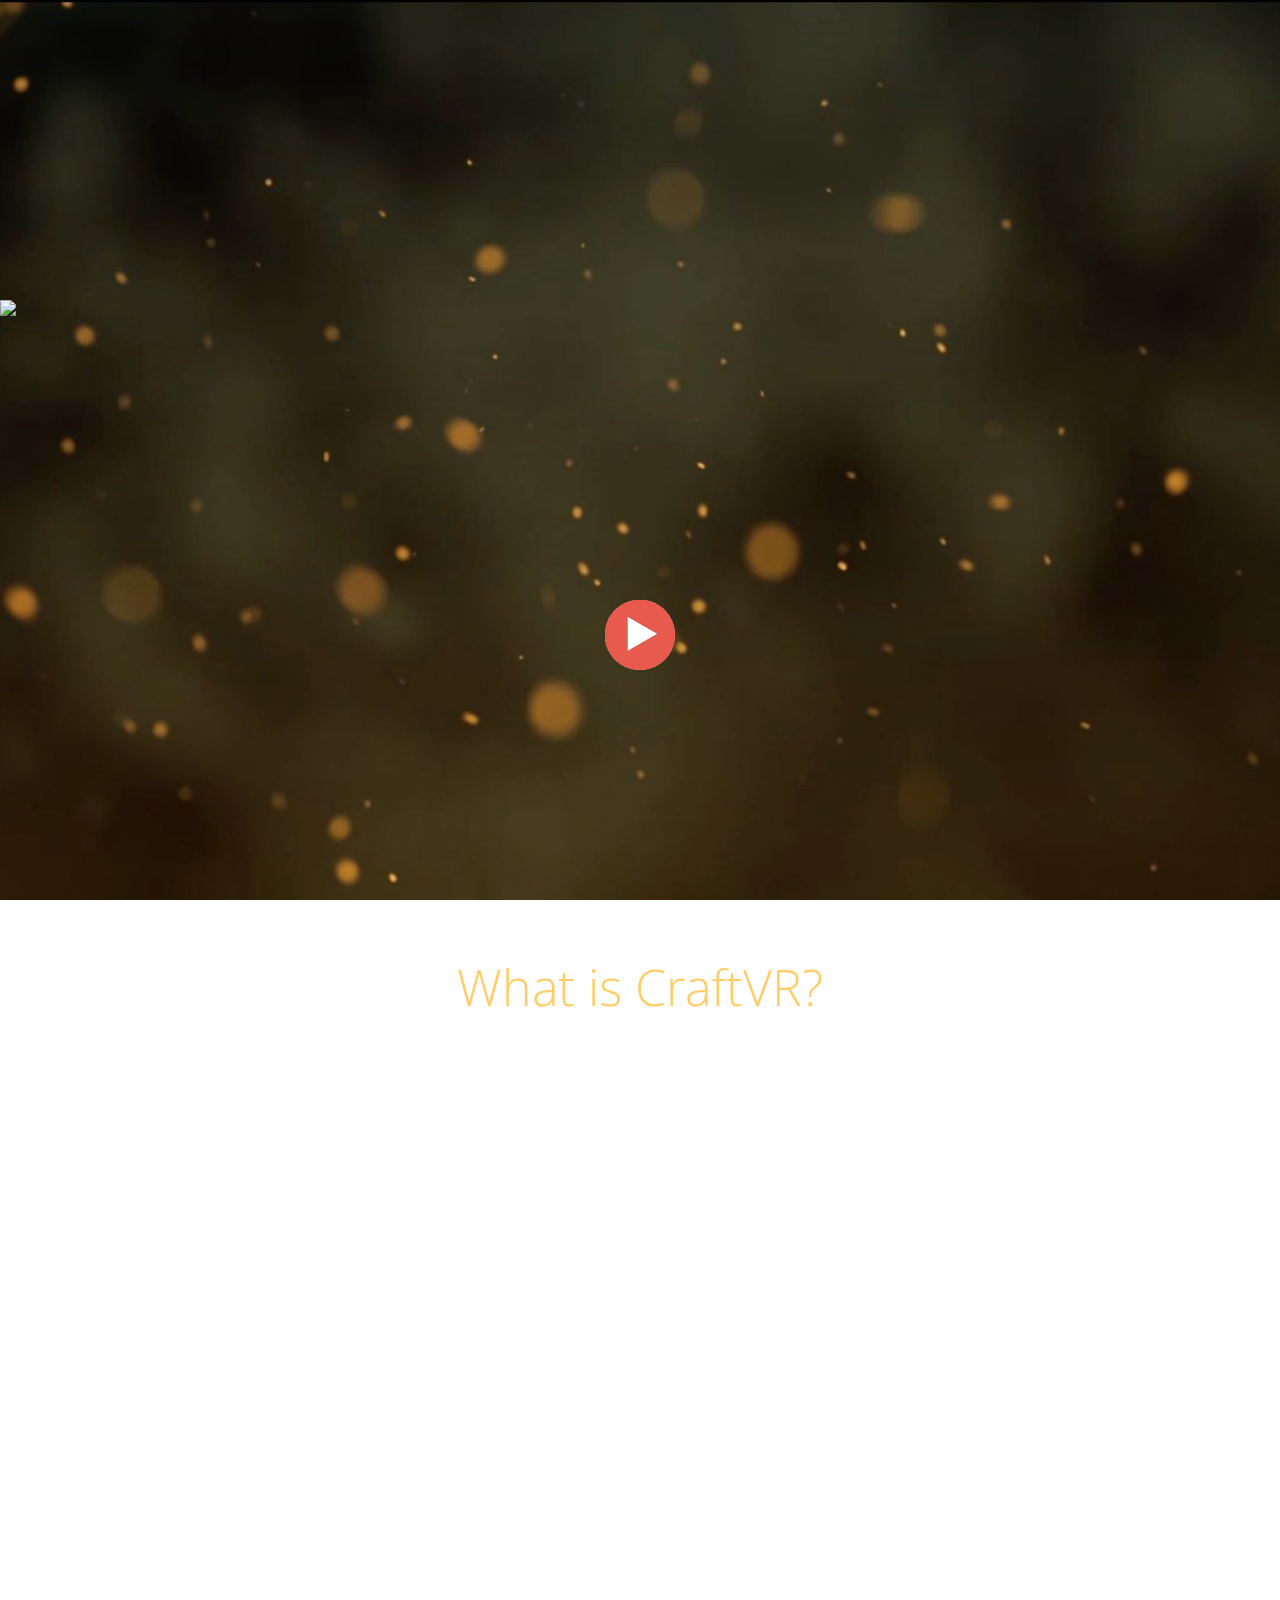
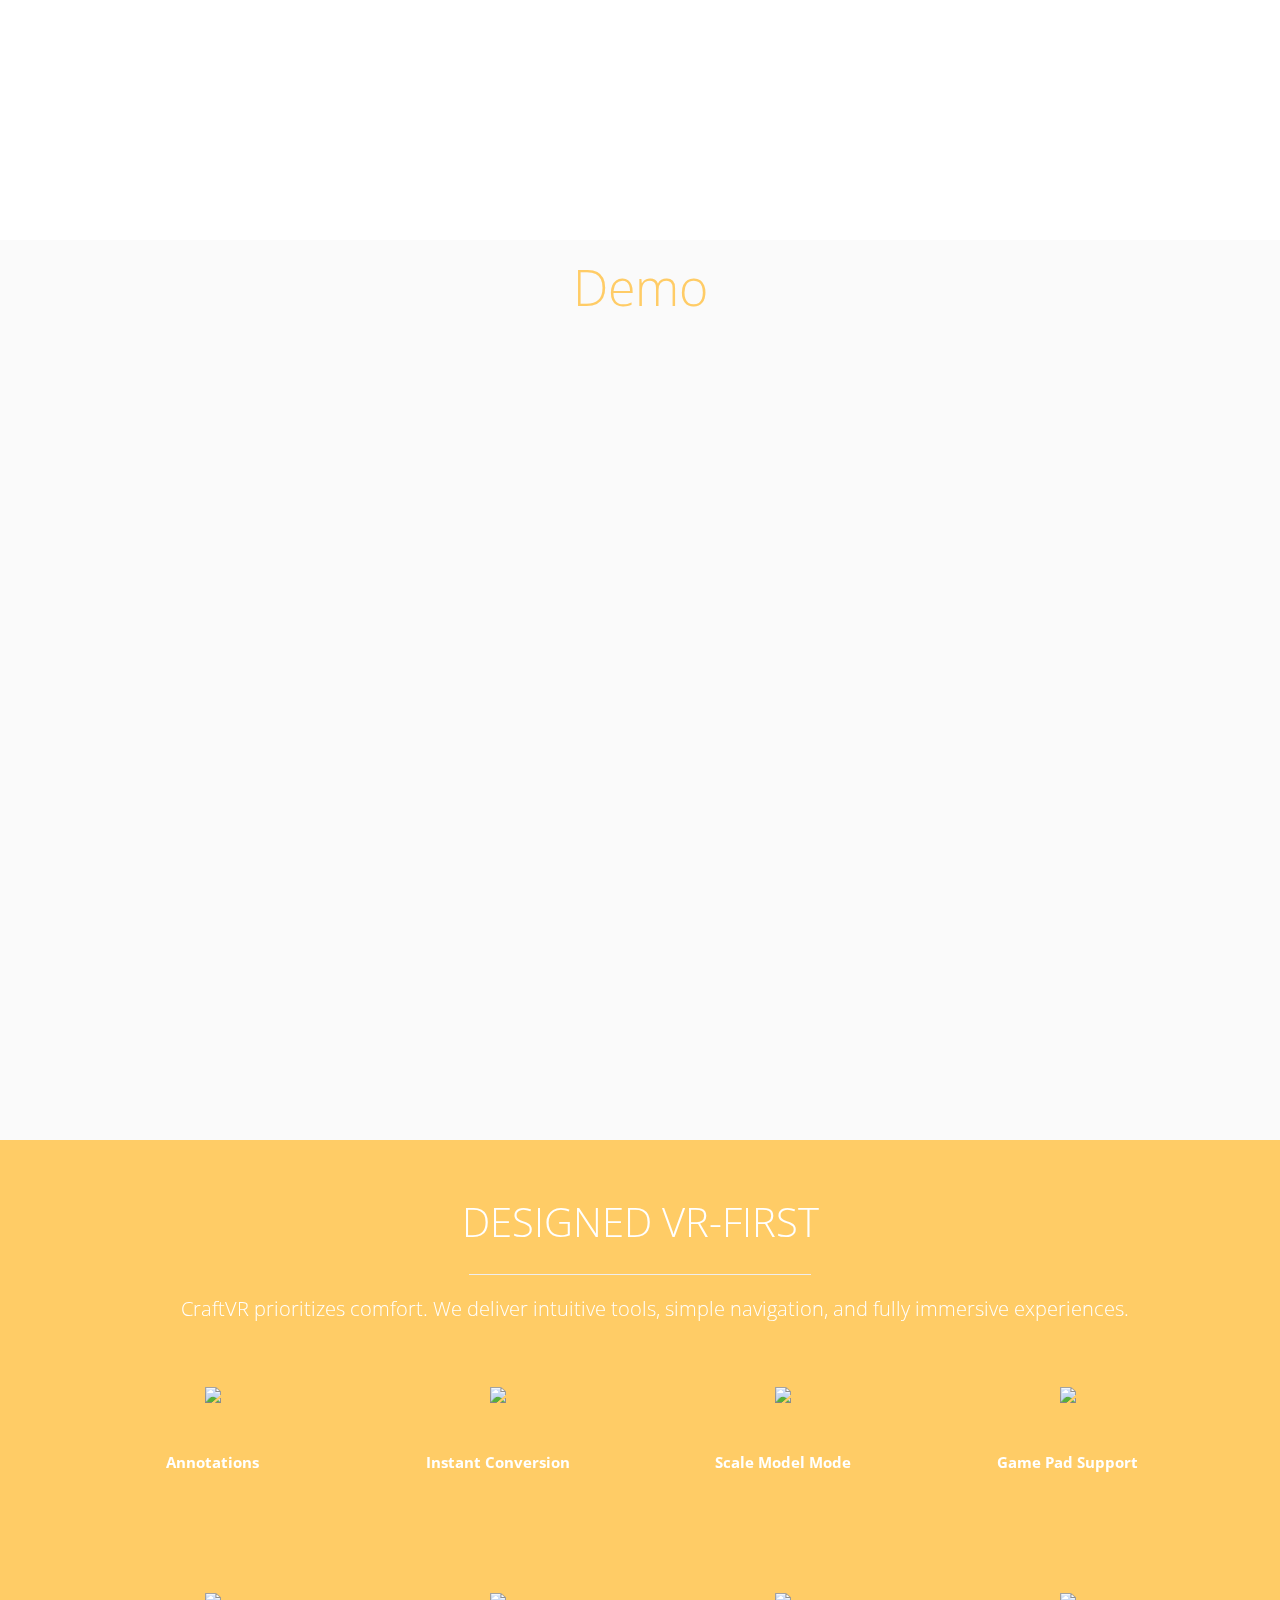
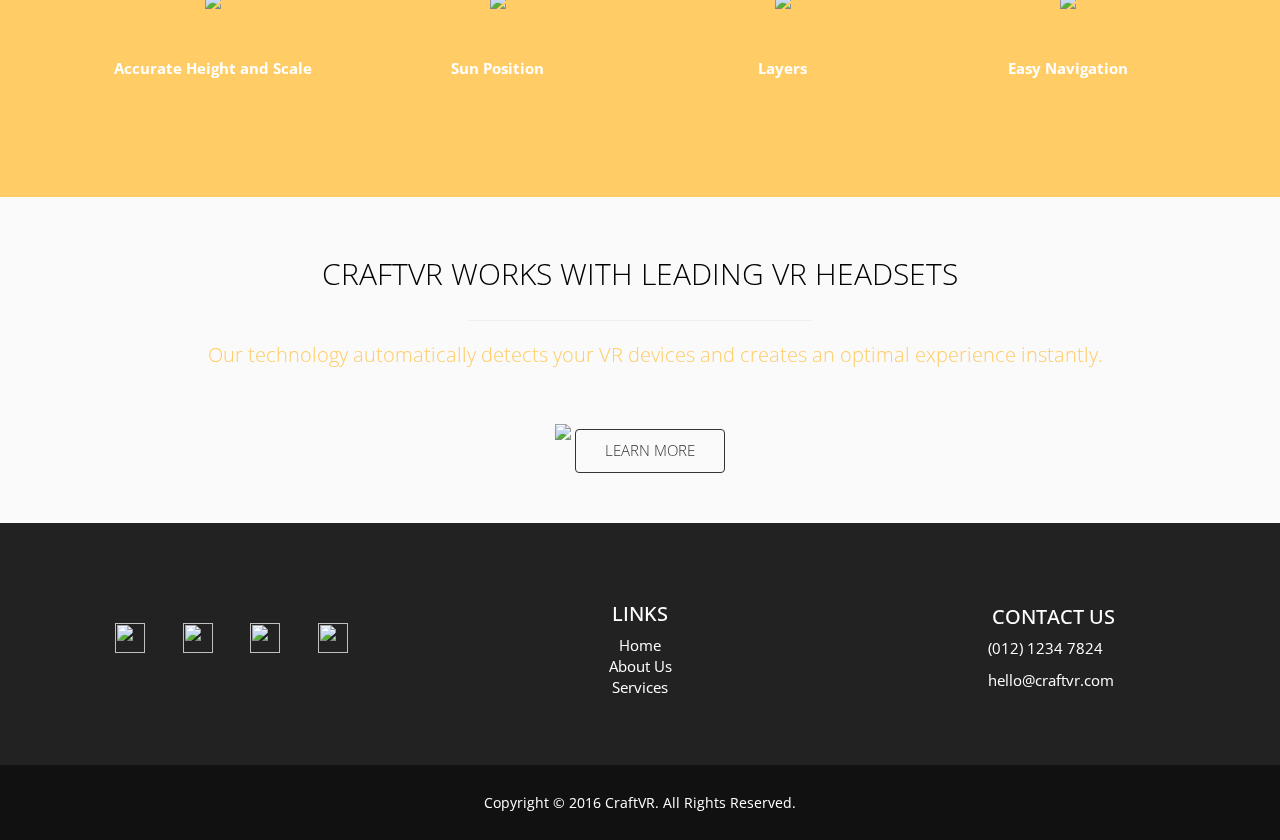
==== index.html @ 536a858e "Merge branch 'gh-pages'" ====
<!DOCTYPE html>
  <html>
  <head>
    <title>CraftVR - Share Your Imagination</title>
    <link rel="stylesheet" href="craftvr.css">
    <link rel="stylesheet" type="text/css" href="http://fonts.googleapis.com/css?family=Raleway">
    <link rel="stylesheet" type="text/css" href="https://fonts.googleapis.com/css?family=Lato:400,300,100,700,900">
    <link rel="stylesheet" type="text/css" href="http://fonts.googleapis.com/css?family=Open+Sans:300italic,400italic,700italic,300,400,700">
    <link rel="stylesheet" href="https://maxcdn.bootstrapcdn.com/bootstrap/3.3.5/css/bootstrap.min.css">
    <meta name="viewport" content="width=device-width, initial-scale=1.0, minimum-scale=1.0, maximum-scale=1.0, user-scalable=1">
    <link rel="stylesheet" type="text/css" href="css1/normalize.css" />
    <link rel="stylesheet" type="text/css" href="css1/component.css" />
    <script src="js/modernizr.custom.js"></script>
    <script src="https://code.jquery.com/jquery-1.10.2.js"></script>
  </head>
  <body>
    <div class="nav">
      <div class="container">
        <a href="http://arjunsawhney.io/craftvr.html"><img src="http://arjunsawhney.io/CraftVR.png"></a>
      </div>
    </div>
     <div class="head">
     <img src="http://arjunsawhney.io/CraftVR.png" class="imgcenter img-responsive">
     <a href = "demo.html"><img src="play.png" class="icocenter img-responsive" ></a>
       <div class="fullscreen-bg">
    <video loop muted autoplay poster="back.jpg" class="fullscreen-bg__video">
        <source src="Volcano.mp4" type="video/mp4">
    </video>

</div>
     </div>
      <div class = "intro" id="startchange">
        <div class = "container">
          <h1>What is CraftVR?</h1>
        </div>
      </div>
      <div class="demo">
        <div class = "container">
          <h1>Demo</h1>
        </div>
      </div>

      <div class = "features">
        <div class = "container">
          <h1>DESIGNED VR-FIRST</h1>
          <hr style="color: white;">
          <p>CraftVR prioritizes comfort. We deliver intuitive tools, simple navigation, and fully immersive experiences.</p>
          <div class = "col-md-3">
            <img src="http://arjunsawhney.io/feature-pen.png">
            <h1>Annotations</h1>
          </div>
          <div class = "col-md-3">
            <img src="http://arjunsawhney.io/feature-timer.png">
            <h1>Instant Conversion</h1>
          </div>
          <div class = "col-md-3">
            <img src="http://arjunsawhney.io/feature-scale.png">
            <h1>Scale Model Mode</h1>
          </div>
          <div class = "col-md-3">
            <img src="http://arjunsawhney.io/feature-controls.png">
            <h1>Game Pad Support</h1>
          </div>
          <div class = "col-md-3">
            <img src="http://arjunsawhney.io/feature-height.png">
            <h1>Accurate Height and Scale</h1>
          </div>
          <div class = "col-md-3">
            <img src="http://arjunsawhney.io/feature-sun.png">
            <h1>Sun Position</h1>
          </div>
          <div class = "col-md-3">
            <img src="http://arjunsawhney.io/feature-layer.png">
            <h1>Layers</h1>
          </div>
          <div class = "col-md-3">
            <img src="http://arjunsawhney.io/feature-teleport.png">
            <h1>Easy Navigation</h1>
          </div>
        </div>
      </div>
      <div class = "headsets">
        <div class = "container">
          <h1>CRAFTVR WORKS WITH LEADING VR HEADSETS</h1>
          <hr style="color: #333333;">
          <p>Our technology automatically detects your VR devices and creates an optimal experience instantly.</p>
          <img src="http://arjunsawhney.io/ViveRift.jpg">
          <a href="#" target="_blank" class="Button">LEARN MORE</a>
        </div>
      </div>
      <div class = "footer">
        <div class = "container">
          <div class = "social">
            <div class = "container">
              <div class = "col-md-3">
                <a href="#" target="_blank"><img src="http://arjunsawhney.io/facebook.png"></a>
              </div>
              <div class = "col-md-3">
                <a href="#" target="_blank"><img src="http://arjunsawhney.io/instagram.png"></a>
              </div>
              <div class = "col-md-3">
                <a href="#" target="_blank"><img src="http://arjunsawhney.io/twitter.png"></a>
              </div>
              <div class = "col-md-3">
                <a href="#" target="_blank"><img src="http://arjunsawhney.io/youtube.png"></a>
              </div>
            </div>
          </div>
          <div class = "links">
            <div class = "container">
              <h1>LINKS</h1>
              <a href="http://arjunsawhney.io/craftvr.html">Home</a><br>
              <a href="http://arjunsawhney.io/craftvr.html">About Us</a><br>
              <a href="http://arjunsawhney.io/craftvr.html">Services</a>
            </div>
          </div>
          <div class = "contact">
            <div class = "container">
              <h1>CONTACT US</h1>
              <p>(012) 1234 7824</p>
              <p>hello@craftvr.com</p>
            </div>
          </div>
        </div>
      </div>
      <div class = "copyright">
        <div class = "container">
          <p>Copyright &#169 2016 CraftVR. All Rights Reserved.</p>
        </div>
      </div>
      <script src="js1/classie.js"></script>
    <script src="js1/phoneSlideshow.js"></script>
    <script type="text/javascript">
          $(document).ready(function(){
   var scroll_start = 0;
   var startchange = $('#startchange');
   var offset = startchange.offset();
    if (startchange.length){
   $(document).scroll(function() {
      scroll_start = $(this).scrollTop();
      if(scroll_start > offset.top) {
          $(".nav").css('display', 'block')
       } else {
          $('.nav').css('display', 'none');
       }
   });
    }
});
</script>
    </body>
    </html>
---- craftvr.css ----
body{
  overflow-x: hidden;
  background-color: white !important;
  background-attachment: fixed;
  background-size: cover;
}
.head{
  width: 100%;
  height: 50vw;
}
.fullscreen-bg {
  position: fixed;
  top: 0;
  right: 0;
  bottom: 0;
  left: 0;
  overflow: hidden;
  z-index: -100;
}

.fullscreen-bg__video {
  position: absolute;
  top: 0;
  left: 0;
  width: 100%;
  height: 100%;
}

@media (min-aspect-ratio: 16/9) {
  .fullscreen-bg__video {
    height: 300%;
    top: -100%;
  }
}

@media (max-aspect-ratio: 16/9) {
  .fullscreen-bg__video {
    width: 300%;
    left: -100%;
  }
}

@media (max-width: 767px) {
  .fullscreen-bg {
    background: url('../img/videoframe.jpg') center center / cover no-repeat;
  }

  .fullscreen-bg__video {
    display: none;
  }
}
@media (max-width: 767px) {
.head{
  display: none;
}
}

.nav {
  height: 7.5rem;
  width: 100%;
  background-color: rgba(255, 255, 255, 0.9);
  z-index: 1;
  text-align: center;
  position: fixed;
  top: 0%;
  display: none;
}
@media (max-width: 767px) {
.nav{
  display: block;
}
}
.imgcenter{
      margin-top: 300px;
    margin-left: auto;
    margin-right: auto;
    height: 200px !important;
}
.icocenter{
      margin-top: 100px;
    margin-left: auto;
    margin-right: auto;
    height: 70px !important;
}

.nav img {
  margin-top: 2rem;
  height: 3.5rem;
  width: auto;
}

.site-wrap {
  background-color: #ffffff;
  position: relative;
}

.carousel {
  z-index: 0;
  width: 100%;
  padding-top: 7.5rem;
  margin-bottom: 22.5%;
}

label, a {
  cursor: pointer;
  text-decoration: none;
}

* {
  -moz-box-sizing: border-box; -webkit-box-sizing: border-box; box-sizing: border-box;
}

label, #active, img {
  -moz-user-select:none;-webkit-user-select:none;
}

#slider {
	margin: 0 auto;
}

input {
	display: none;
}

#slide1:checked ~ #slides .inner { margin-left:0; }
#slide2:checked ~ #slides .inner { margin-left:-100%; }
#slide3:checked ~ #slides .inner { margin-left:-200%; }
#slide4:checked ~ #slides .inner { margin-left:-300%; }

#overflow {
	width: 100%;
	overflow: hidden;
}

article img {
	width: 100%;
}

#slides .inner {
	width: 500%;
}

#slides article {
	width: 20%;
	float: left;
}

#controls {
	margin: -25% 0 0 5%;
	width: 90%;
}

#controls label {
	opacity: 0.8;
  width: 5rem;
  height: 5rem;
}

#slide1:checked ~ #controls label:nth-child(2),
#slide2:checked ~ #controls label:nth-child(3),
#slide3:checked ~ #controls label:nth-child(4),
#slide4:checked ~ #controls label:nth-child(5),
#slide5:checked ~ #controls label:nth-child(1) {
	background: url('http://feedon.in/next.png') no-repeat;
	float: right;
	margin-top: -6%;
	display: block;
}


#slide1:checked ~ #controls label:nth-child(5),
#slide2:checked ~ #controls label:nth-child(1),
#slide3:checked ~ #controls label:nth-child(2),
#slide4:checked ~ #controls label:nth-child(3),
#slide5:checked ~ #controls label:nth-child(4) {
	background: url('http://feedon.in/prev.png') no-repeat;
	float: left;
	margin-top: -6%;
	display: block;
}

#slides .inner {
	-webkit-transform: translateZ(0);
	-webkit-transition: all 500ms cubic-bezier(0.770, 0.000, 0.175, 1.000);
	-moz-transition: all 500ms cubic-bezier(0.770, 0.000, 0.175, 1.000);
  -ms-transition: all 500ms cubic-bezier(0.770, 0.000, 0.175, 1.000);
  -o-transition: all 500ms cubic-bezier(0.770, 0.000, 0.175, 1.000);
  transition: all 500ms cubic-bezier(0.770, 0.000, 0.175, 1.000); /* easeInOutQuart */
	-webkit-transition-timing-function: cubic-bezier(0.770, 0.000, 0.175, 1.000);
	-moz-transition-timing-function: cubic-bezier(0.770, 0.000, 0.175, 1.000);
  -ms-transition-timing-function: cubic-bezier(0.770, 0.000, 0.175, 1.000);
  -o-transition-timing-function: cubic-bezier(0.770, 0.000, 0.175, 1.000);
  transition-timing-function: cubic-bezier(0.770, 0.000, 0.175, 1.000); /* easeInOutQuart */
}

#slider {
	-webkit-transform: translateZ(0);
	-webkit-transition: all 0.5s ease-out;
	-moz-transition: all 0.5s ease-out;
	-o-transition: all 0.5s ease-out;
	transition: all 0.5s ease-out;
}

#controls label{
	-webkit-transform: translateZ(0);
	-webkit-transition: opacity 0.5s ease-out;
	-moz-transition: opacity 0.5s ease-out;
	-o-transition: opacity 0.5s ease-out;
	transition: opacity 0.5s ease-out;
}

#slide1:checked ~ #slides article:nth-child(1) .info,
#slide2:checked ~ #slides article:nth-child(2) .info,
#slide3:checked ~ #slides article:nth-child(3) .info,
#slide4:checked ~ #slides article:nth-child(4) .info,
#slide5:checked ~ #slides article:nth-child(5) .info {
	opacity: 1;
	-webkit-transition: all 0.5s ease-out 0.5s;
	-moz-transition: all 0.5s ease-out 0.5s;
	-o-transition: all 0.5s ease-out 0.5s;
	transition: all 0.5s ease-out 0.5s;
}

.info, #controls, #slides, #active, #active label, .info h3 {
	-webkit-transform: translateZ(0);
	-webkit-transition: all 0.5s ease-out;
	-moz-transition: all 0.5s ease-out;
	-o-transition: all 0.5s ease-out;
	transition: all 0.5s ease-out;
}

.intro {
  width: 100%;
  height:100vh;
  margin-top: 70px;
  background-color: white;
  margin: 0px;
}

.intro h1{
  padding-bottom: 5.5rem;
  text-align: center;
  font-family: 'Open Sans', sans-serif;
  font-size: 5rem;
  font-weight: 300;
  display: block;
  color: #ffcc66;
  text-decoration: none;
}
.demo {
  width: 100%;
  height:100vh;
  margin-top: 70px;
  background-color: #fafafa; 
  margin: 0px;
}

.demo h1{
 padding-bottom: 5.5rem;
  text-align: center;
  font-family: 'Open Sans', sans-serif;
  font-size: 5rem;
  font-weight: 300;
  display: block;
  color: #ffcc66;
  text-decoration: none;

}
.scrshots {
  width: 100%;
  height:100vh;
  margin-top: 70px;
    background-color: white;
    margin: 0px;

}

.scrshots h1{
  padding-bottom: 5.5rem;
  text-align: center;
  font-family: 'Open Sans', sans-serif;
  font-size: 5rem;
  font-weight: 300;
  display: block;
  color: #ffcc66;
  text-decoration: none;
}
.features {
  width: 100%;
  background-color: #ffcc66;
  text-align: center;
  opacity: 1;
}

.features hr {
  width: 30%;
  opacity:;
}

.features p{
  font-size: 2rem;
}

.features .col-md-3 {
  margin-bottom: 10rem;
  text-align: center;
}

.features .col-md-3 h1{
  margin-top: 1rem;
  text-align: center;
  font-size: 1.5rem;
  font-weight: bold;
}

.features img {
  height: 7.5rem;
  width: auto;
}

.features h1{
  padding-top: 4rem;
  padding-bottom: 1rem;
  text-align: center;
  font-family: 'Open Sans', sans-serif;
  font-size: 4rem;
  font-weight: 300;
  display: block;
  color: white;
  text-decoration: none;
}

.features p{
  padding-left: 3rem;
  padding-bottom: 5rem;
  font-family: 'Open Sans', sans-serif;
  font-size: 2rem;
  font-weight: 300;
  display: block;
  color: white;
  text-decoration: none;
}

.headsets {
  width: 100%;
  background-color: #fafafa;
  text-align: center;
      opacity: 1;

}

.headsets h1{
  padding-top: 4rem;
  padding-bottom: 1rem;
  text-align: center;
  font-family: 'Open Sans', sans-serif;
  font-size: 3rem;
  font-weight: 300;
  display: block;
  color: black;
  text-decoration: none;

}

.headsets p{
  padding-left: 3rem;
  padding-bottom: 5rem;
  font-family: 'Open Sans', sans-serif;
  font-size: 2rem;
  font-weight: 300;
  display: block;
  color: #ffcc66;
  text-decoration: none;
}

.headsets hr {
  width: 30%;
}

.headsets a{
  font-family: 'Open Sans', sans-serif;
  font-size: 1.5rem;
  font-weight: 300;
  display: inline-block;;
  color: #333333;
  text-decoration: none;
  margin-bottom: 5rem;
}

.headsets img {
  margin-top: -4rem;
  width: 90%;
  height: auto;
}

.Button {
  -webkit-border-radius: 4;
  -moz-border-radius: 4;
  border-radius: 4px;
  font-family: Raleway;
  color: #333333;
  font-size: 20px;
  background: #fafafa;
  border: 1px solid #333333;
  padding: 10px 20px 10px 20px;
  text-decoration: none;
  width: 15rem;
}

.Button:hover {
  background: white;
  border: 1px solid #333333;
  color: white;
  background-color: #333333;
  text-decoration: none;
  transition: 0.8s;
}

.footer {
  width: 100%;
  height: auto;
  font-family: Open Sans;
  text-align: center;
  background-color: #222222;
  padding-bottom: 5%;
}

.social .container {
  width: 30rem;
  float: left;
  margin-left: 1%;
  margin-top: 10rem;
}

.social img {
  height: 3rem;
  width: 3rem;
}

.social img:hover {
  opacity: 0.6;
  transition: 0.5s;
}

.links .container {
  width: 20rem;
  margin-top: 6rem;
  text-align: center;
  float: center;
}

.links h1 {
  font-size: 2rem;
  color: white;
  margin-bottom: 1rem;
}

.links a {
  text-decoration: none;
  font-size: 1.5rem;
  color: white;
  margin-bottom: 1rem;
}

.links a:hover{
  color: white;
}

.contact .container {
  width: 20rem;
  margin-top: -11.25rem;
  float: right;
  margin-right: 5%;
}

.contact h1 {
  font-size: 2rem;
  margin-bottom: 1rem;
  color: white;
}

.contact p {
  font-size: 1.5rem;
  color: white;
  text-align: left;
  margin-left: 2rem;
}

.copyright {
  height: 7.5rem;
  background-color: #111111;
  width: 100%;
}

.copyright p {
  text-align: center;
  margin-top: 2.75rem;
  color: white;
  font-family: Open Sans;
}

.copyright {
  text-align: center;
  color: white;
  font-family: Open Sans;
}

@media only screen and (max-width: 995px) {
  .links {
    display: none;
  }

  .contact {
    display: none;
  }

  .social .container {
    margin-top: 6rem;
    width: 100%;
    float: 0;
    margin-left: 1rem;
    text-align: center;
  }

  .social img {
    margin-bottom: 3rem;
    height: 4rem;
    width: 4rem;
  }
}
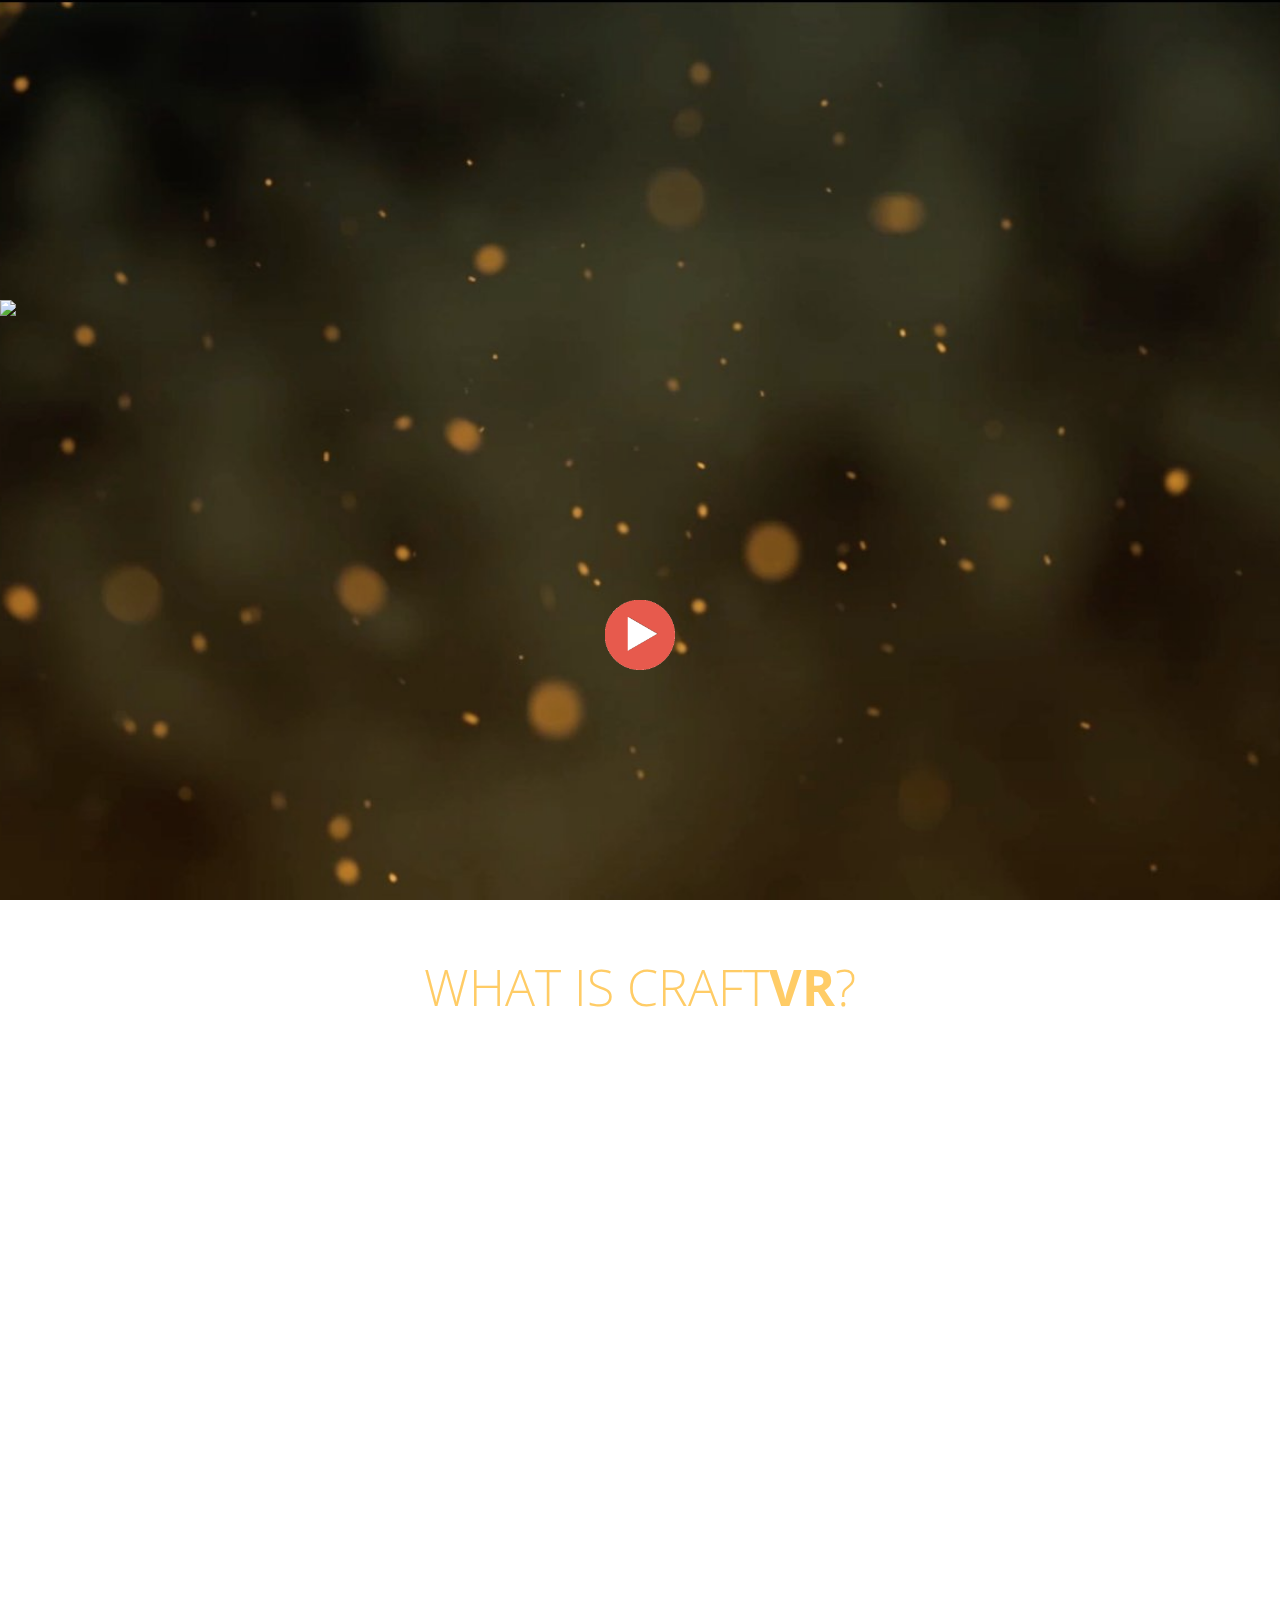
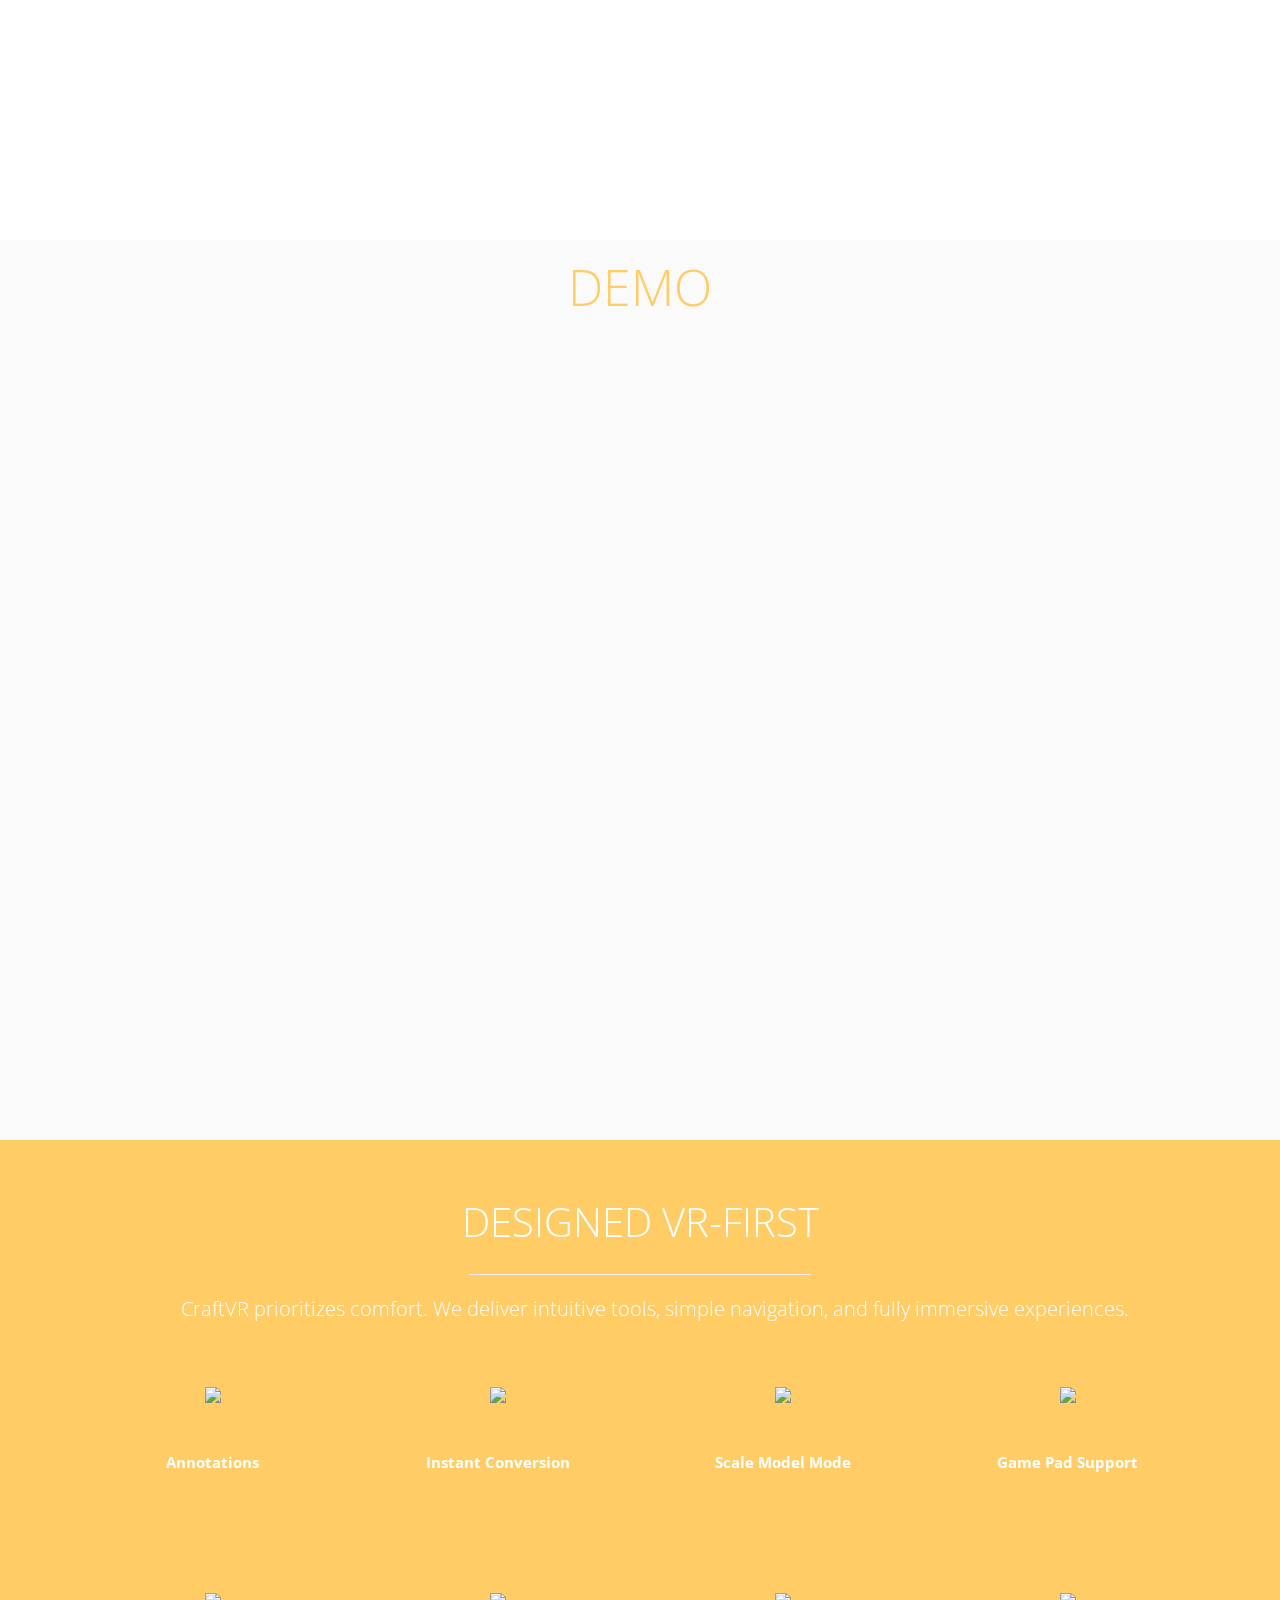
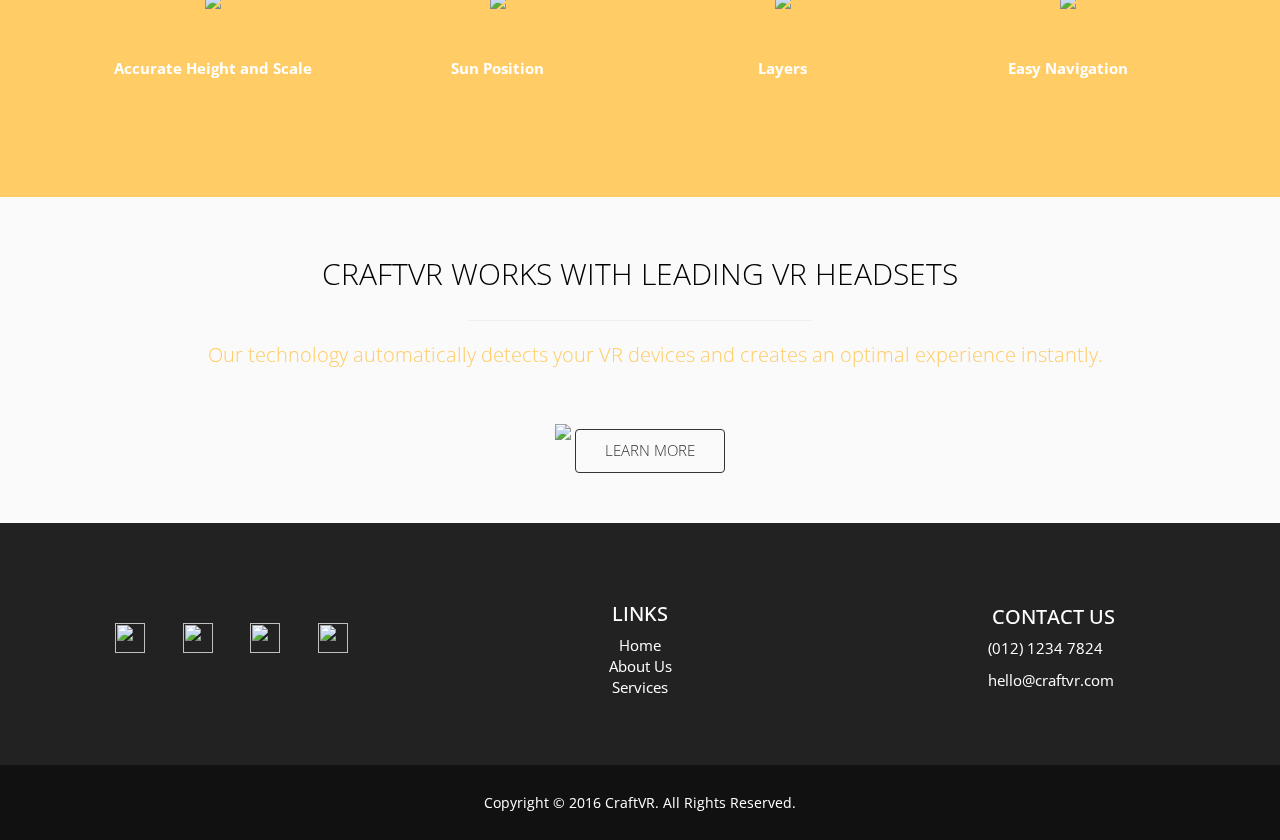
==== commit 4ce9e50c: "Name Change" ====
--- a/index.html
+++ b/index.html
@@ -21,8 +21,8 @@
       </div>
     </div>
      <div class="head">
-     <img src="http://arjunsawhney.io/CraftVR.png" class="imgcenter img-responsive">
-     <a href = "demo.html"><img src="play.png" class="icocenter img-responsive" ></a>
+     <img src="logo.png" class="imgcenter img-responsive">
+     <img src="play.png" class="icocenter img-responsive" >
        <div class="fullscreen-bg">
     <video loop muted autoplay poster="back.jpg" class="fullscreen-bg__video">
         <source src="Volcano.mp4" type="video/mp4">
@@ -32,12 +32,12 @@
      </div>
       <div class = "intro" id="startchange">
         <div class = "container">
-          <h1>What is CraftVR?</h1>
+          <h1>WHAT IS CRAFT<b>VR</b>?</h1>
         </div>
       </div>
       <div class="demo">
         <div class = "container">
-          <h1>Demo</h1>
+          <h1>DEMO</h1>
         </div>
       </div>
 
@@ -132,12 +132,12 @@
       <script src="js1/classie.js"></script>
     <script src="js1/phoneSlideshow.js"></script>
     <script type="text/javascript">
-          $(document).ready(function(){
+          $(document).ready(function(){       
    var scroll_start = 0;
    var startchange = $('#startchange');
    var offset = startchange.offset();
     if (startchange.length){
-   $(document).scroll(function() {
+   $(document).scroll(function() { 
       scroll_start = $(this).scrollTop();
       if(scroll_start > offset.top) {
           $(".nav").css('display', 'block')
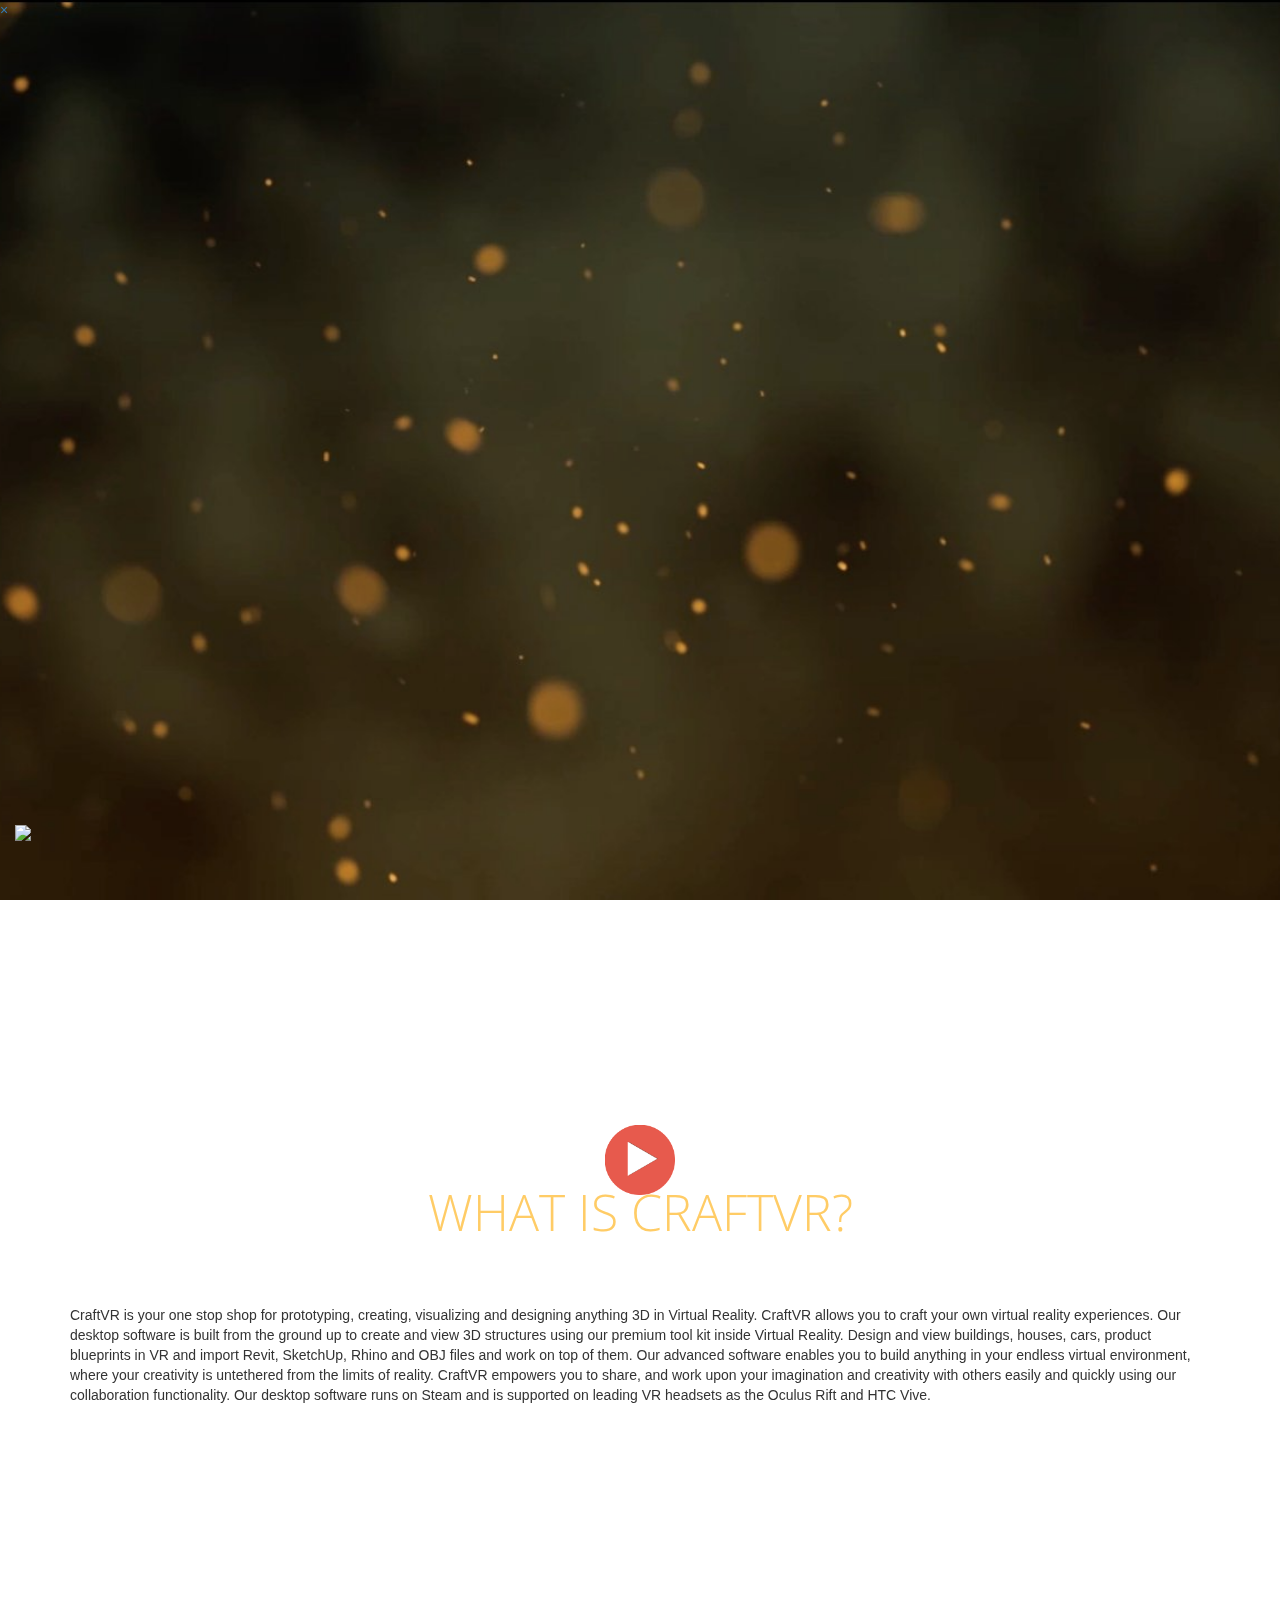
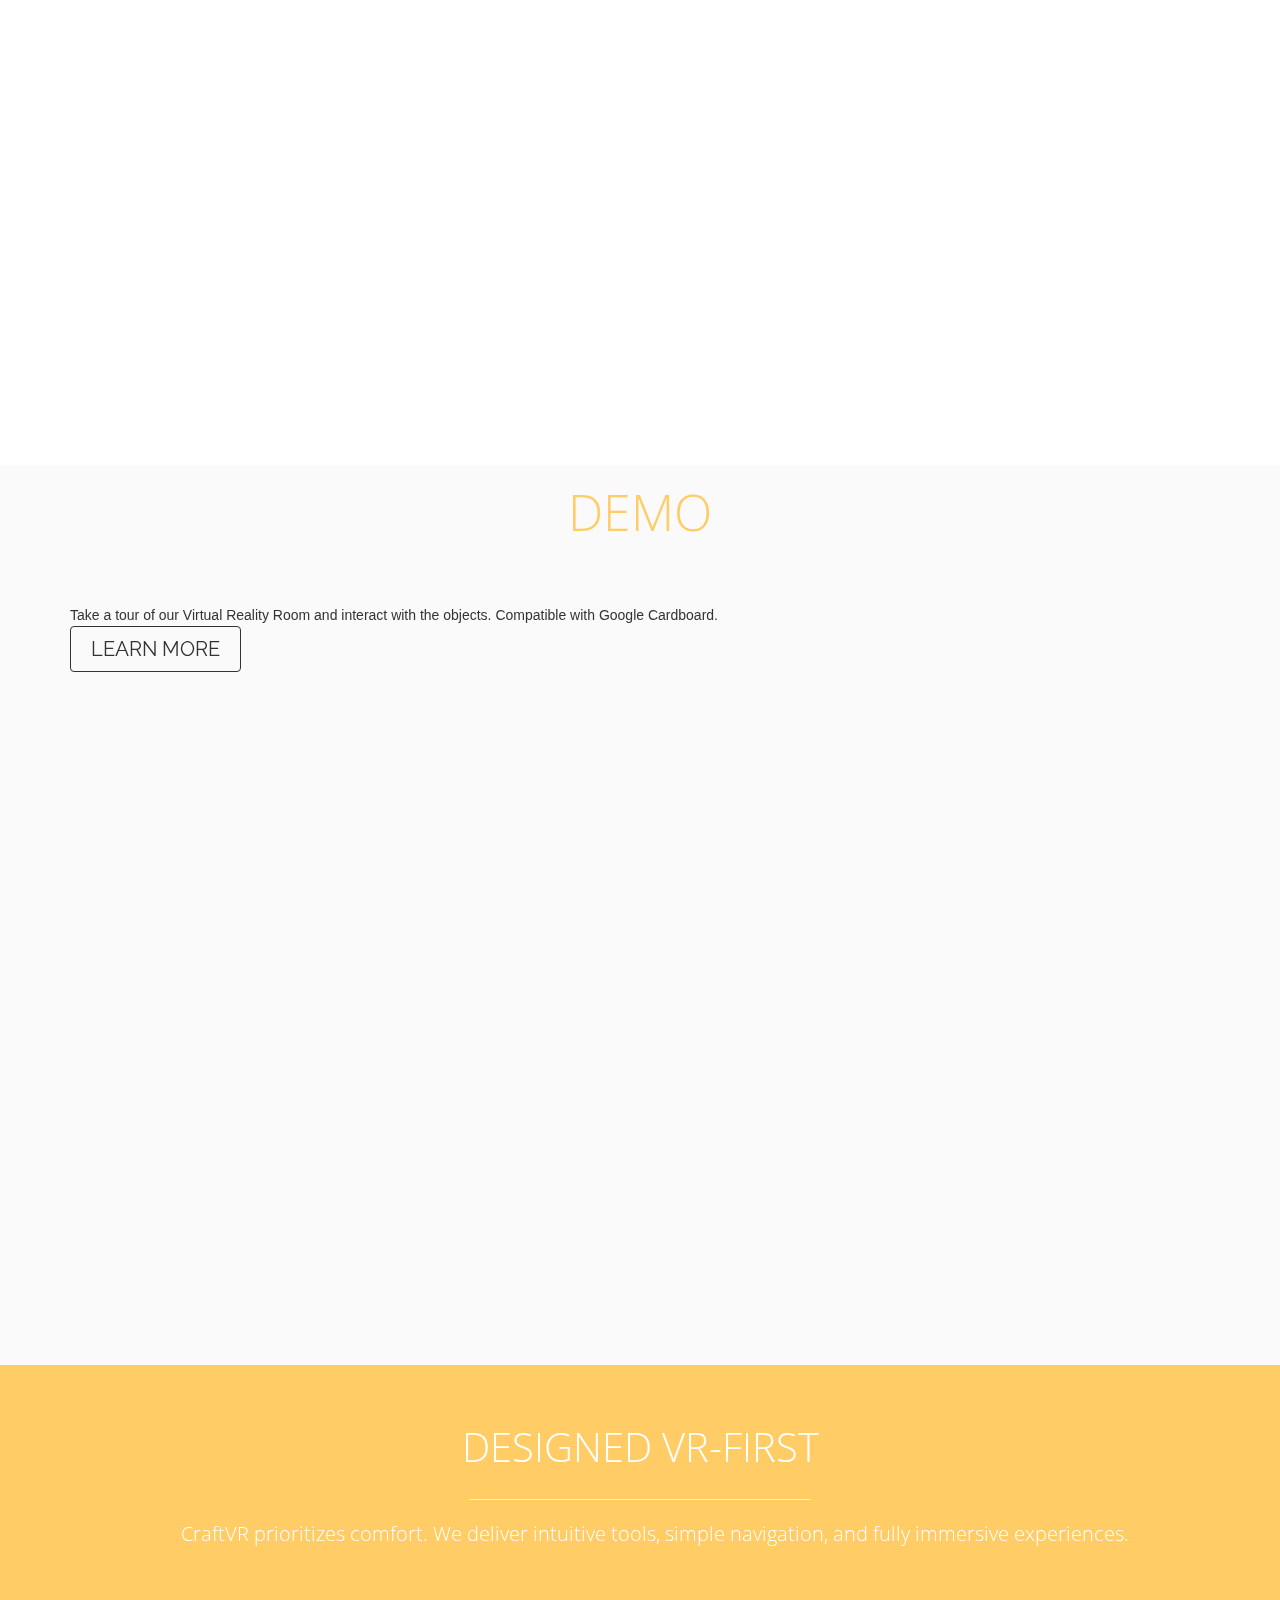
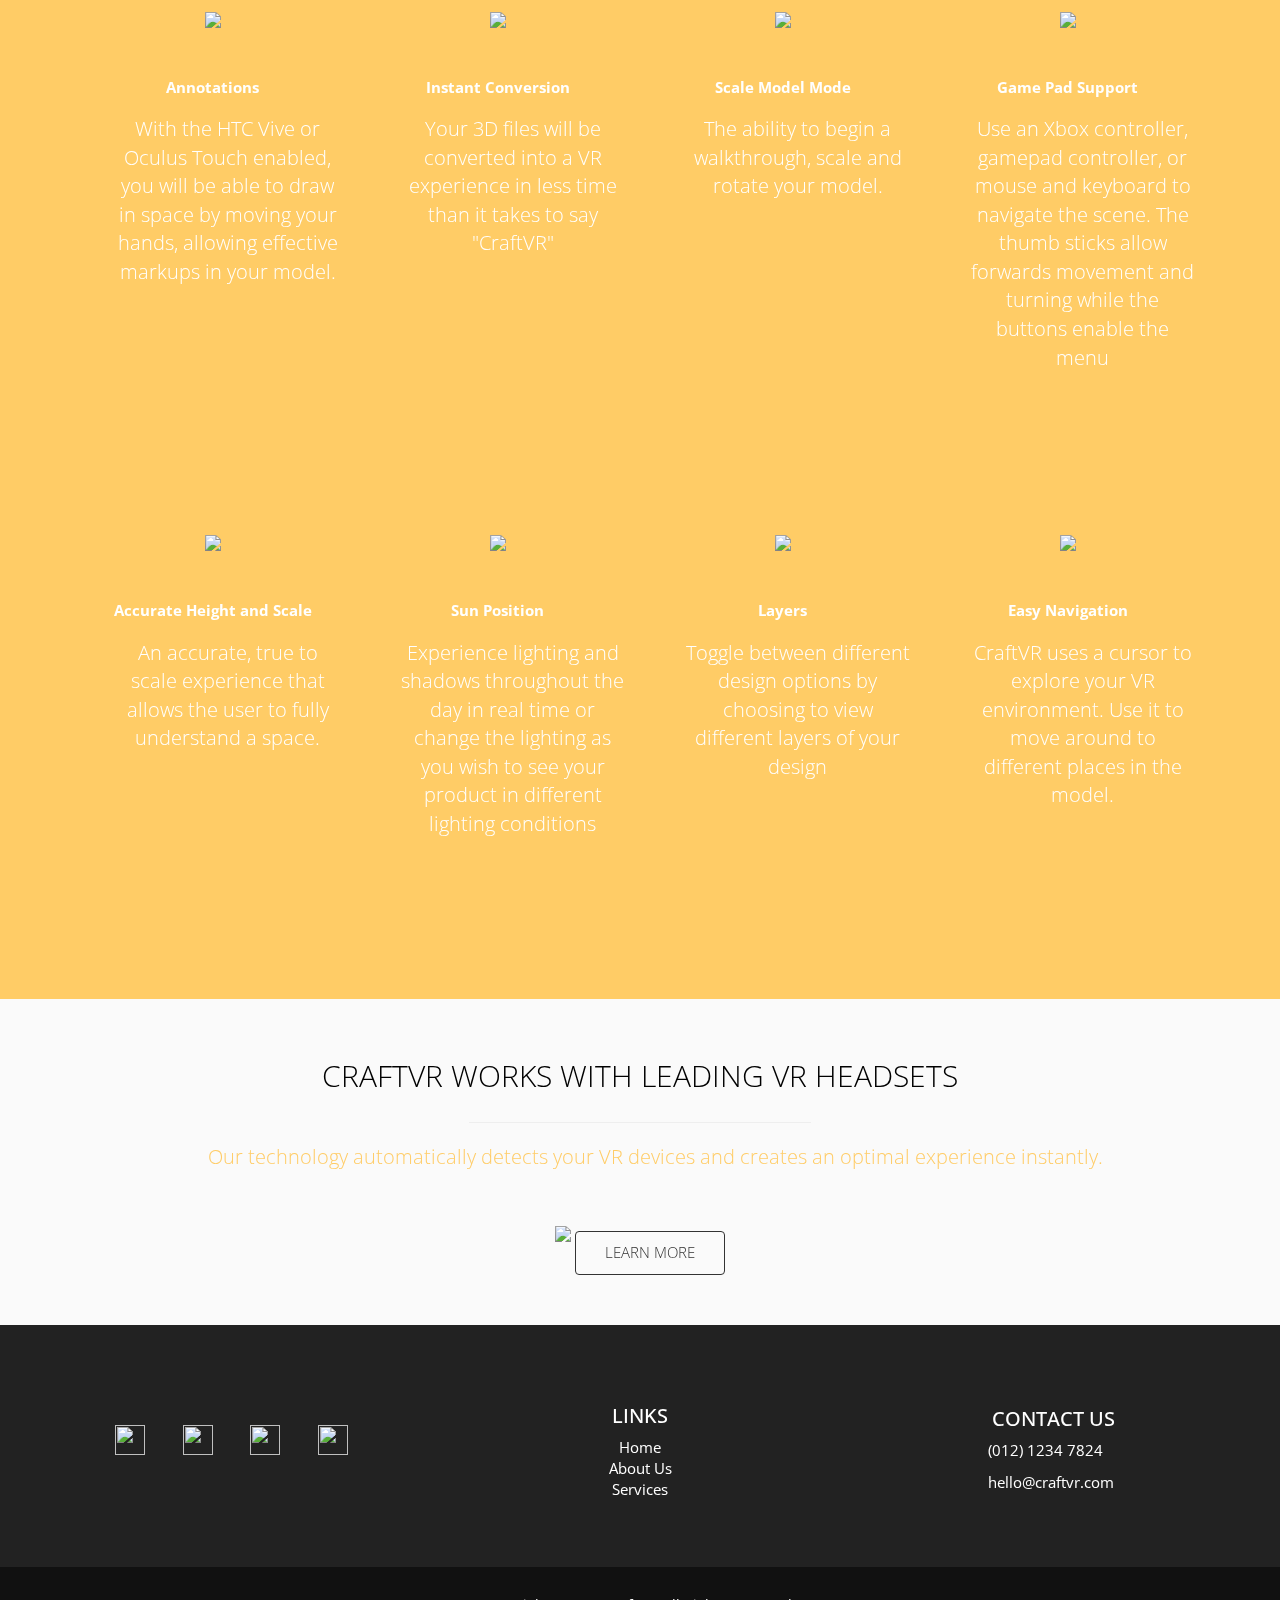
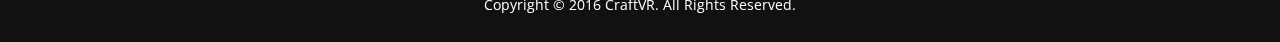
==== commit 84b267da: "Update index.html" ====
--- a/index.html
+++ b/index.html
@@ -15,29 +15,51 @@
     <script src="https://code.jquery.com/jquery-1.10.2.js"></script>
   </head>
   <body>
+   <div id="myNav" class="overlay">
+      <a href="javascript:void(0)" class="closebtn" onclick="closeNav()">&times;</a>
+      <div class="overlay-content">
+        <iframe width="90%" height="500px" src="https://www.youtube.com/embed/6L6XqWoS8tw" frameborder="0" allowfullscreen ></iframe>
+      </div>
+    </div>
+
     <div class="nav">
       <div class="container">
         <a href="http://arjunsawhney.io/craftvr.html"><img src="http://arjunsawhney.io/CraftVR.png"></a>
       </div>
     </div>
-     <div class="head">
+     <div class="head" >
+     <div class="container-fluid">
      <img src="logo.png" class="imgcenter img-responsive">
-     <img src="play.png" class="icocenter img-responsive" >
+ <img src="play.png" class="icocenter img-responsive" onclick="openNav()" >
        <div class="fullscreen-bg">
     <video loop muted autoplay poster="back.jpg" class="fullscreen-bg__video">
-        <source src="Volcano.mp4" type="video/mp4">
+        <source src="video.mp4" type="video/mp4">
     </video>
-
+</div>
+</div>
+     </div>
+     <div class="headmob" style="display: none;">
+     <img src="logo.png" class="imgcenter img-responsive">
+      <h1  class="headh1">IMAGINE.DESIGN.CRAFT</h1>
+     <img src="play.png" class="icocenter img-responsive" id="play" >
+       <div class="fullscreen-bg">
 </div>
      </div>
       <div class = "intro" id="startchange">
         <div class = "container">
-          <h1>WHAT IS CRAFT<b>VR</b>?</h1>
+          <h1>WHAT IS CRAFTVR?</h1>
+          <p>CraftVR is your one stop shop for prototyping, creating, visualizing and designing anything 3D in Virtual Reality. 
+
+CraftVR allows you to craft your own virtual reality experiences. Our desktop software is built from the ground up to create and view 3D structures using our premium tool kit inside Virtual Reality. Design and view buildings, houses, cars, product blueprints in VR and import Revit, SketchUp, Rhino and OBJ files and work on top of them. Our advanced software enables you to build anything in your endless virtual environment, where your creativity is untethered from the limits of reality. CraftVR empowers you to share, and work upon your imagination and creativity with others easily and quickly using our collaboration functionality.
+
+Our desktop software runs on Steam and is supported on leading VR headsets as the Oculus Rift and HTC Vive.</p>
         </div>
       </div>
       <div class="demo">
         <div class = "container">
           <h1>DEMO</h1>
+          <p >Take a tour of our Virtual Reality Room and interact with the objects. Compatible with Google Cardboard.</p>
+          <a href="#" target="_blank" class="Button">LEARN MORE</a>
         </div>
       </div>
 
@@ -49,34 +71,42 @@
           <div class = "col-md-3">
             <img src="http://arjunsawhney.io/feature-pen.png">
             <h1>Annotations</h1>
+            <p>With the HTC Vive or Oculus Touch enabled, you will be able to draw in space by moving your hands, allowing effective markups in your model.</p>
           </div>
           <div class = "col-md-3">
             <img src="http://arjunsawhney.io/feature-timer.png">
             <h1>Instant Conversion</h1>
+            <p>Your 3D files will be converted into a VR experience in less time than it takes to say "CraftVR"</p>
           </div>
           <div class = "col-md-3">
             <img src="http://arjunsawhney.io/feature-scale.png">
             <h1>Scale Model Mode</h1>
+            <p> The ability to begin a walkthrough, scale and rotate your model.</p>
           </div>
           <div class = "col-md-3">
             <img src="http://arjunsawhney.io/feature-controls.png">
             <h1>Game Pad Support</h1>
+            <p> Use an Xbox controller, gamepad controller, or mouse and keyboard to navigate the scene. The thumb sticks allow forwards movement and turning while the buttons enable the menu</p>
           </div>
           <div class = "col-md-3">
             <img src="http://arjunsawhney.io/feature-height.png">
             <h1>Accurate Height and Scale</h1>
+            <p>An accurate, true to scale experience that allows the user to fully understand a space.</p>
           </div>
           <div class = "col-md-3">
             <img src="http://arjunsawhney.io/feature-sun.png">
             <h1>Sun Position</h1>
+            <p>Experience lighting and shadows throughout the day in real time or change the lighting as you wish to see your product in different lighting conditions</p>
           </div>
           <div class = "col-md-3">
             <img src="http://arjunsawhney.io/feature-layer.png">
             <h1>Layers</h1>
+            <p>Toggle between different design options by choosing to view different layers of your design</p>
           </div>
           <div class = "col-md-3">
             <img src="http://arjunsawhney.io/feature-teleport.png">
             <h1>Easy Navigation</h1>
+            <p> CraftVR uses a cursor to explore your VR environment. Use it to move around to different places in the model.</p>
           </div>
         </div>
       </div>
@@ -147,6 +177,17 @@
    });
     }
 });
+          
+</script>
+
+  <script>
+function openNav() {
+    document.getElementById("myNav").style.height = "100%";
+}
+
+function closeNav() {
+    document.getElementById("myNav").style.height = "0%";
+}
 </script>
     </body>
     </html>
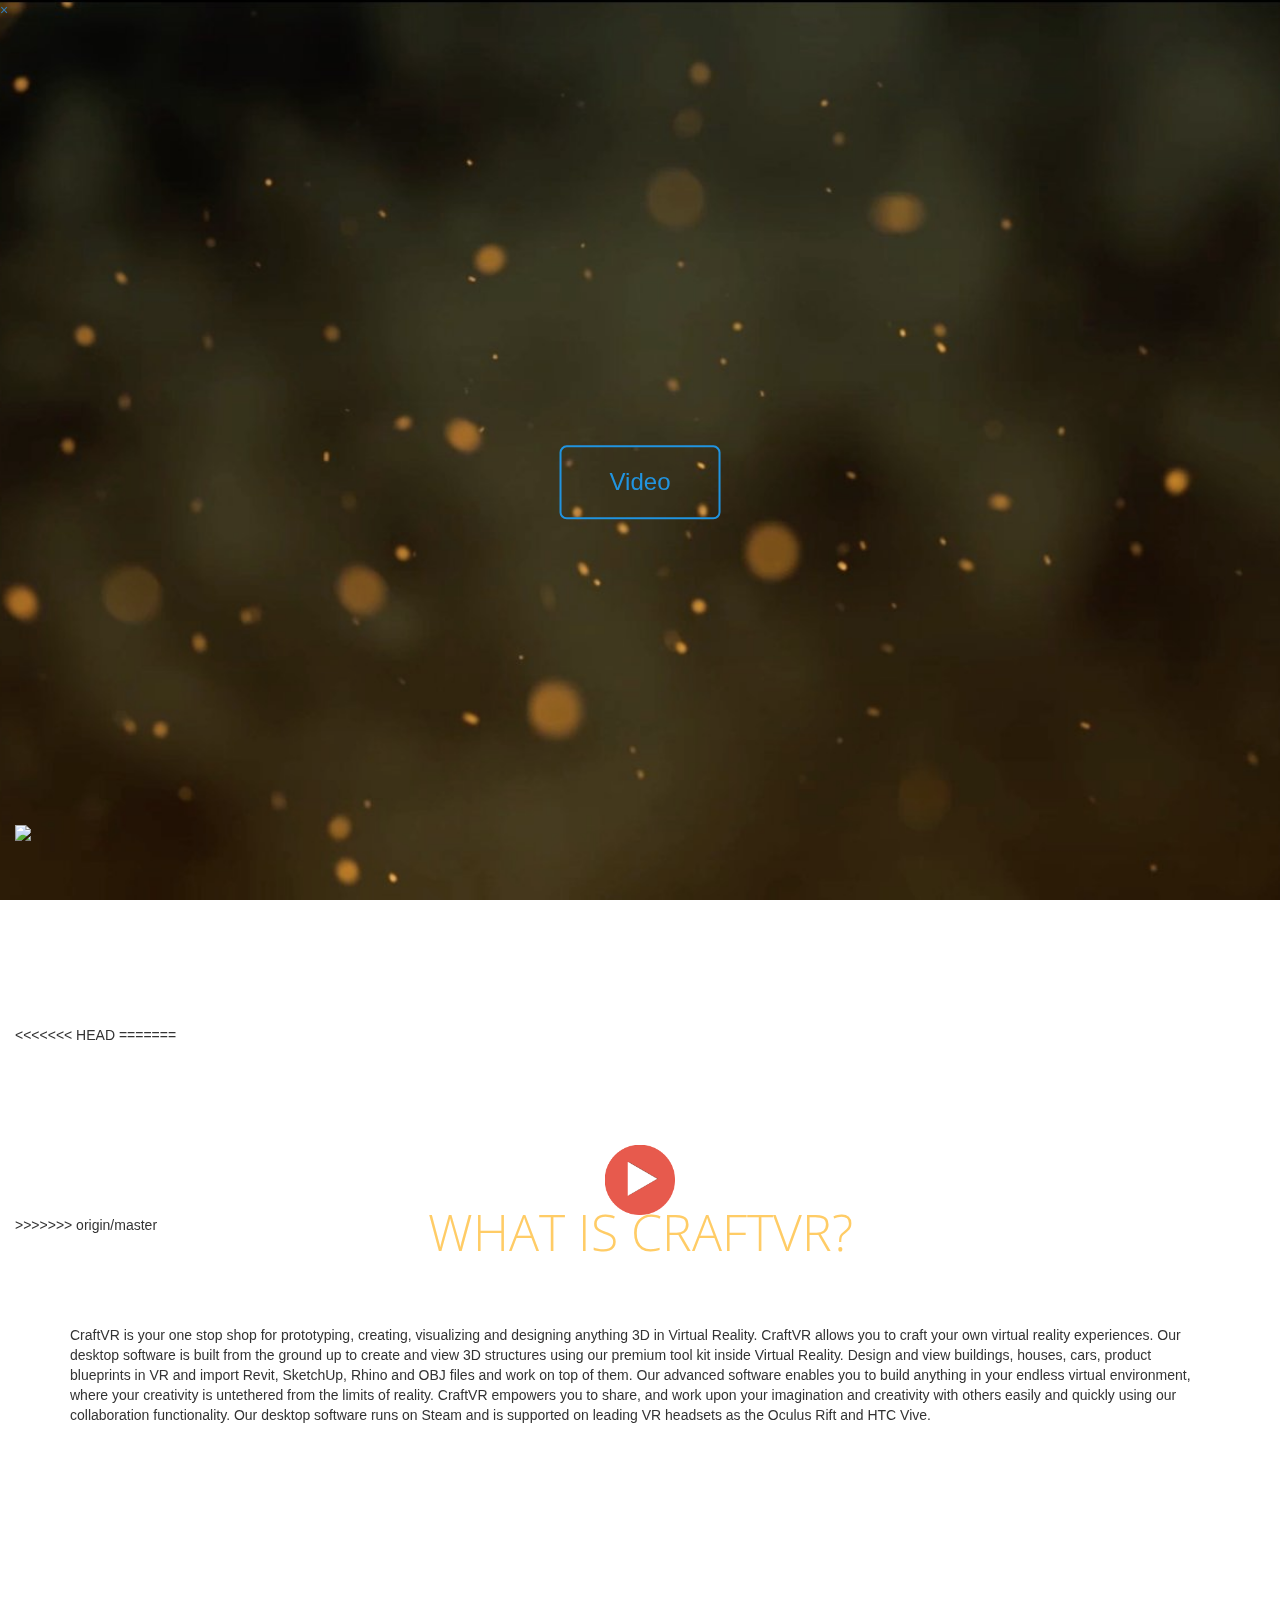
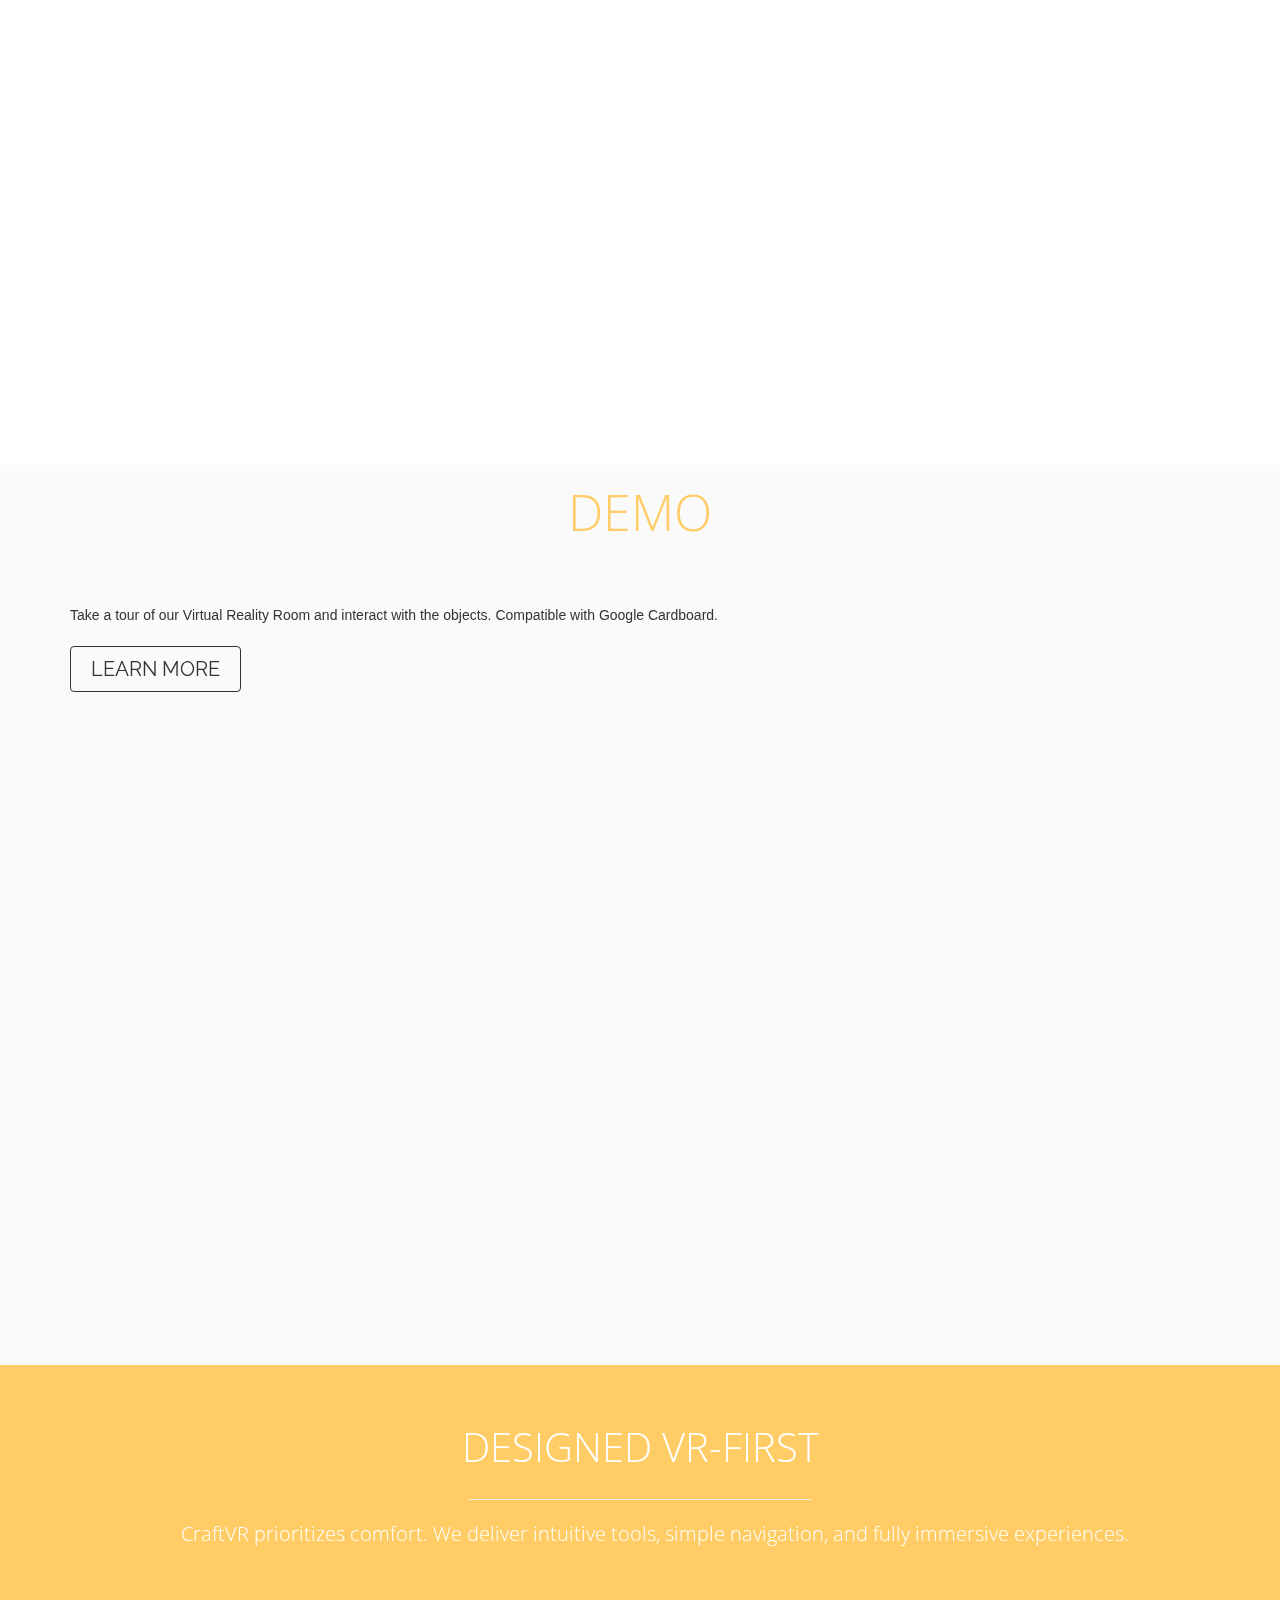
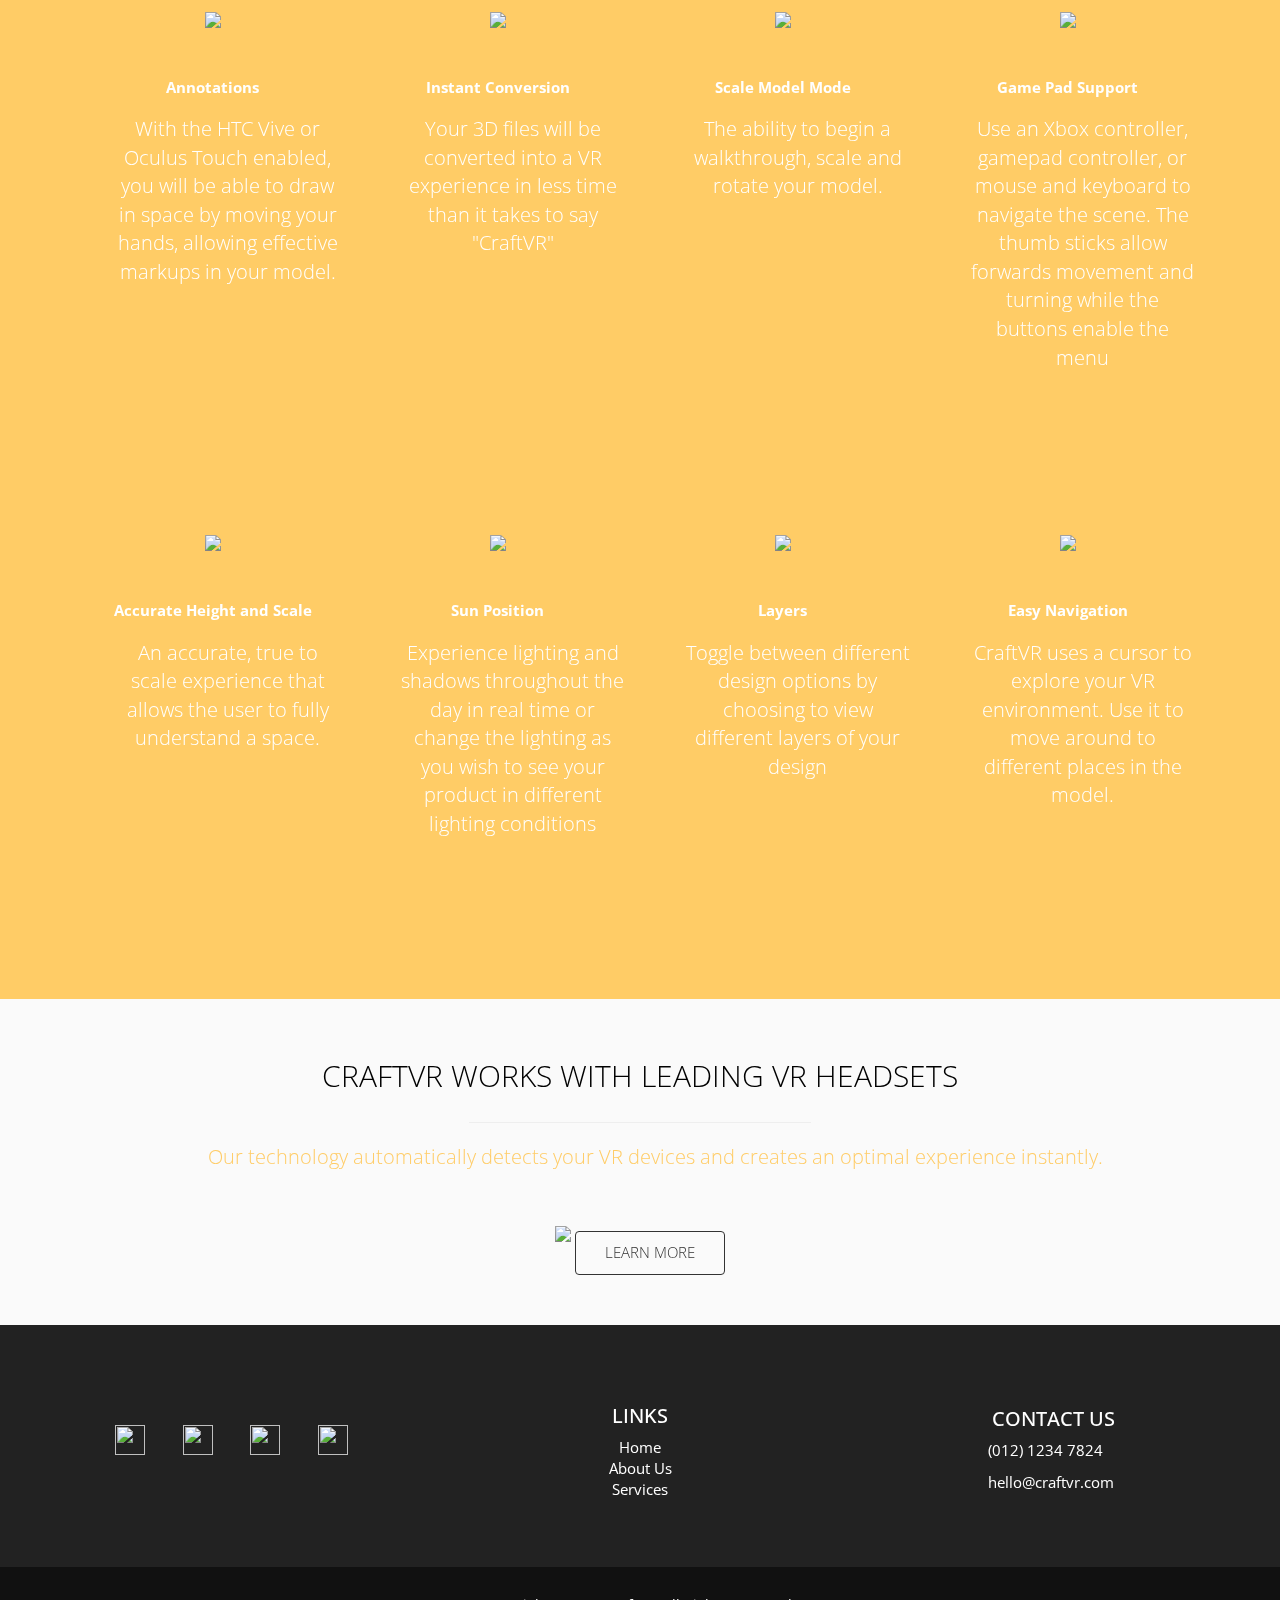
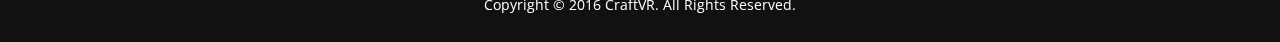
==== commit a2845f75: "Merge remote-tracking branch 'origin/master'" ====
--- a/index.html
+++ b/index.html
@@ -2,7 +2,7 @@
 <!DOCTYPE html>
   <html>
   <head>
-    <title>CraftVR - Share Your Imagination</title>
+    <title>CraftVR</title>
     <link rel="stylesheet" href="craftvr.css">
     <link rel="stylesheet" type="text/css" href="http://fonts.googleapis.com/css?family=Raleway">
     <link rel="stylesheet" type="text/css" href="https://fonts.googleapis.com/css?family=Lato:400,300,100,700,900">
@@ -13,6 +13,77 @@
     <link rel="stylesheet" type="text/css" href="css1/component.css" />
     <script src="js/modernizr.custom.js"></script>
     <script src="https://code.jquery.com/jquery-1.10.2.js"></script>
+
+    <style>@-webkit-keyframes sheen {
+  0% {
+    -webkit-transform: skewY(-45deg) translateX(0);
+            transform: skewY(-45deg) translateX(0);
+  }
+  100% {
+    -webkit-transform: skewY(-45deg) translateX(12.5em);
+            transform: skewY(-45deg) translateX(12.5em);
+  }
+}
+@keyframes sheen {
+  0% {
+    -webkit-transform: skewY(-45deg) translateX(0);
+            transform: skewY(-45deg) translateX(0);
+  }
+  100% {
+    -webkit-transform: skewY(-45deg) translateX(12.5em);
+            transform: skewY(-45deg) translateX(12.5em);
+  }
+}
+.wrapper {
+  display: block;
+  position: absolute;
+  top: 50%;
+  left: 50%;
+  -webkit-transform: translate(-50%, -50%);
+          transform: translate(-50%, -50%);
+}
+
+.button {
+  padding: 0.75em 2em;
+  text-align: center;
+  text-decoration: none;
+  color: #2194E0;
+  border: 2px solid #2194E0;
+  font-size: 24px;
+  display: inline-block;
+  border-radius: 0.3em;
+  -webkit-transition: all 0.2s ease-in-out;
+  transition: all 0.2s ease-in-out;
+  position: relative;
+  overflow: hidden;
+}
+.button:before {
+  content: "";
+  background-color: rgba(255, 255, 255, 0.5);
+  height: 100%;
+  width: 3em;
+  display: block;
+  position: absolute;
+  top: 0;
+  left: -4.5em;
+  -webkit-transform: skewX(-45deg) translateX(0);
+          transform: skewX(-45deg) translateX(0);
+  -webkit-transition: none;
+  transition: none;
+}
+.button:hover {
+  background-color: #2194E0;
+  color: #fff;
+  border-bottom: 4px solid #1977b5;
+}
+.button:hover:before {
+  -webkit-transform: skewX(-45deg) translateX(13.5em);
+          transform: skewX(-45deg) translateX(13.5em);
+  -webkit-transition: all 0.5s ease-in-out;
+  transition: all 0.5s ease-in-out;
+}
+
+    </style>
   </head>
   <body>
    <div id="myNav" class="overlay">
@@ -30,7 +101,16 @@
      <div class="head" >
      <div class="container-fluid">
      <img src="logo.png" class="imgcenter img-responsive">
+<<<<<<< HEAD
+      <!--<h1  class="headh1" style="margin-top:-30px;"><b>IMAGINE. DESIGN. CRAFT</b></h1>-->
+
+
+ <div class="wrapper" style="padding-top:70px">
+  <a href="#" class="button"  class="icocenter img-responsive" onclick="openNav()">Video</a>
+</div>
+=======
  <img src="play.png" class="icocenter img-responsive" onclick="openNav()" >
+>>>>>>> origin/master
        <div class="fullscreen-bg">
     <video loop muted autoplay poster="back.jpg" class="fullscreen-bg__video">
         <source src="video.mp4" type="video/mp4">
@@ -39,16 +119,17 @@
 </div>
      </div>
      <div class="headmob" style="display: none;">
-     <img src="logo.png" class="imgcenter img-responsive">
-      <h1  class="headh1">IMAGINE.DESIGN.CRAFT</h1>
-     <img src="play.png" class="icocenter img-responsive" id="play" >
+     <center><img src="logo.png" class="" style="float:center"width="300px" height = "auto"></center>
+     <div class="wrapper" style="padding-top:100px">
+      <a href="#" class="button"  class="icocenter img-responsive" onclick="openNav()">Video</a>
+     </div>
        <div class="fullscreen-bg">
 </div>
      </div>
       <div class = "intro" id="startchange">
         <div class = "container">
-          <h1>WHAT IS CRAFTVR?</h1>
-          <p>CraftVR is your one stop shop for prototyping, creating, visualizing and designing anything 3D in Virtual Reality. 
+          <h1 style="margin-top:40px">WHAT IS CRAFTVR?</h1>
+          <p>CraftVR is your one stop shop for prototyping, creating, visualizing and designing anything 3D in Virtual Reality.
 
 CraftVR allows you to craft your own virtual reality experiences. Our desktop software is built from the ground up to create and view 3D structures using our premium tool kit inside Virtual Reality. Design and view buildings, houses, cars, product blueprints in VR and import Revit, SketchUp, Rhino and OBJ files and work on top of them. Our advanced software enables you to build anything in your endless virtual environment, where your creativity is untethered from the limits of reality. CraftVR empowers you to share, and work upon your imagination and creativity with others easily and quickly using our collaboration functionality.
 
@@ -59,7 +140,7 @@
         <div class = "container">
           <h1>DEMO</h1>
           <p >Take a tour of our Virtual Reality Room and interact with the objects. Compatible with Google Cardboard.</p>
-          <a href="#" target="_blank" class="Button">LEARN MORE</a>
+          <div  style="margin-top:30px;"><a href="#" target="_blank" class="Button">LEARN MORE</a></div>
         </div>
       </div>
 
@@ -162,12 +243,12 @@
       <script src="js1/classie.js"></script>
     <script src="js1/phoneSlideshow.js"></script>
     <script type="text/javascript">
-          $(document).ready(function(){       
+          $(document).ready(function(){
    var scroll_start = 0;
    var startchange = $('#startchange');
    var offset = startchange.offset();
     if (startchange.length){
-   $(document).scroll(function() { 
+   $(document).scroll(function() {
       scroll_start = $(this).scrollTop();
       if(scroll_start > offset.top) {
           $(".nav").css('display', 'block')
@@ -177,7 +258,7 @@
    });
     }
 });
-          
+
 </script>
 
   <script>
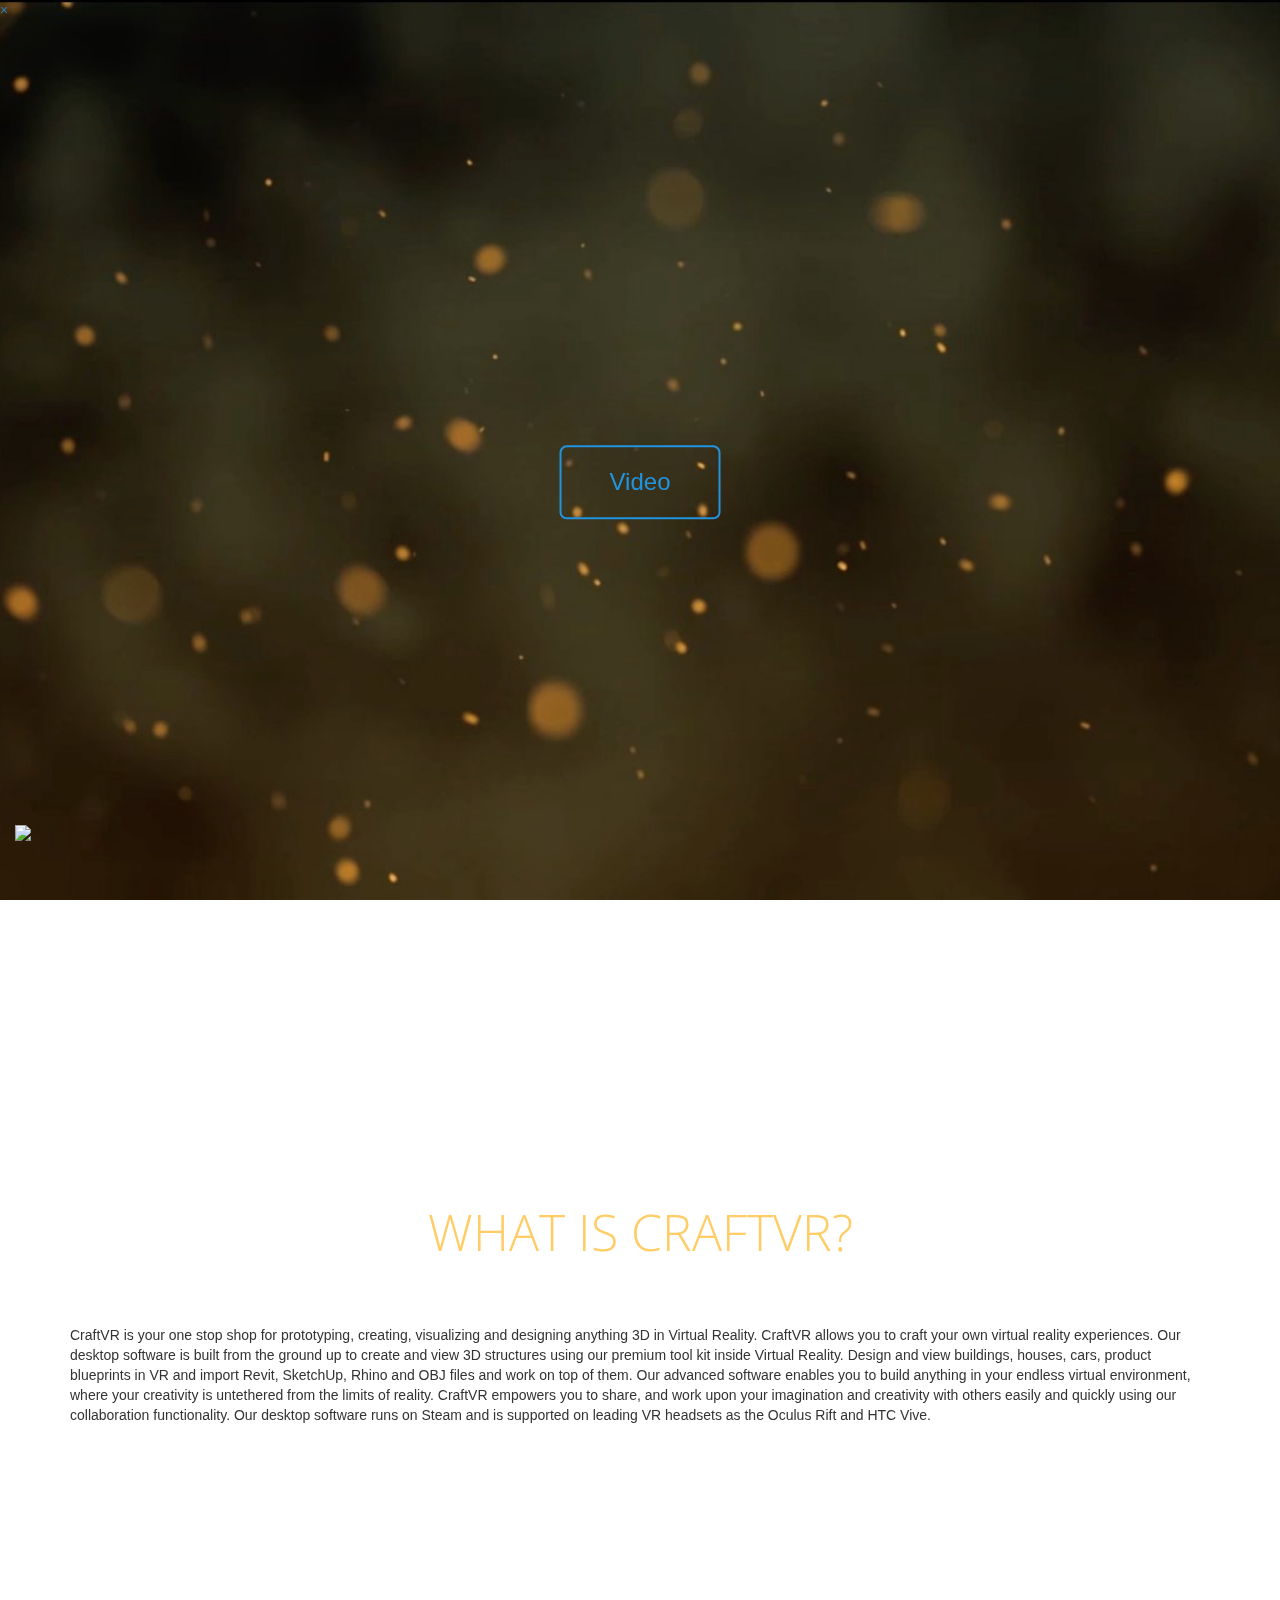
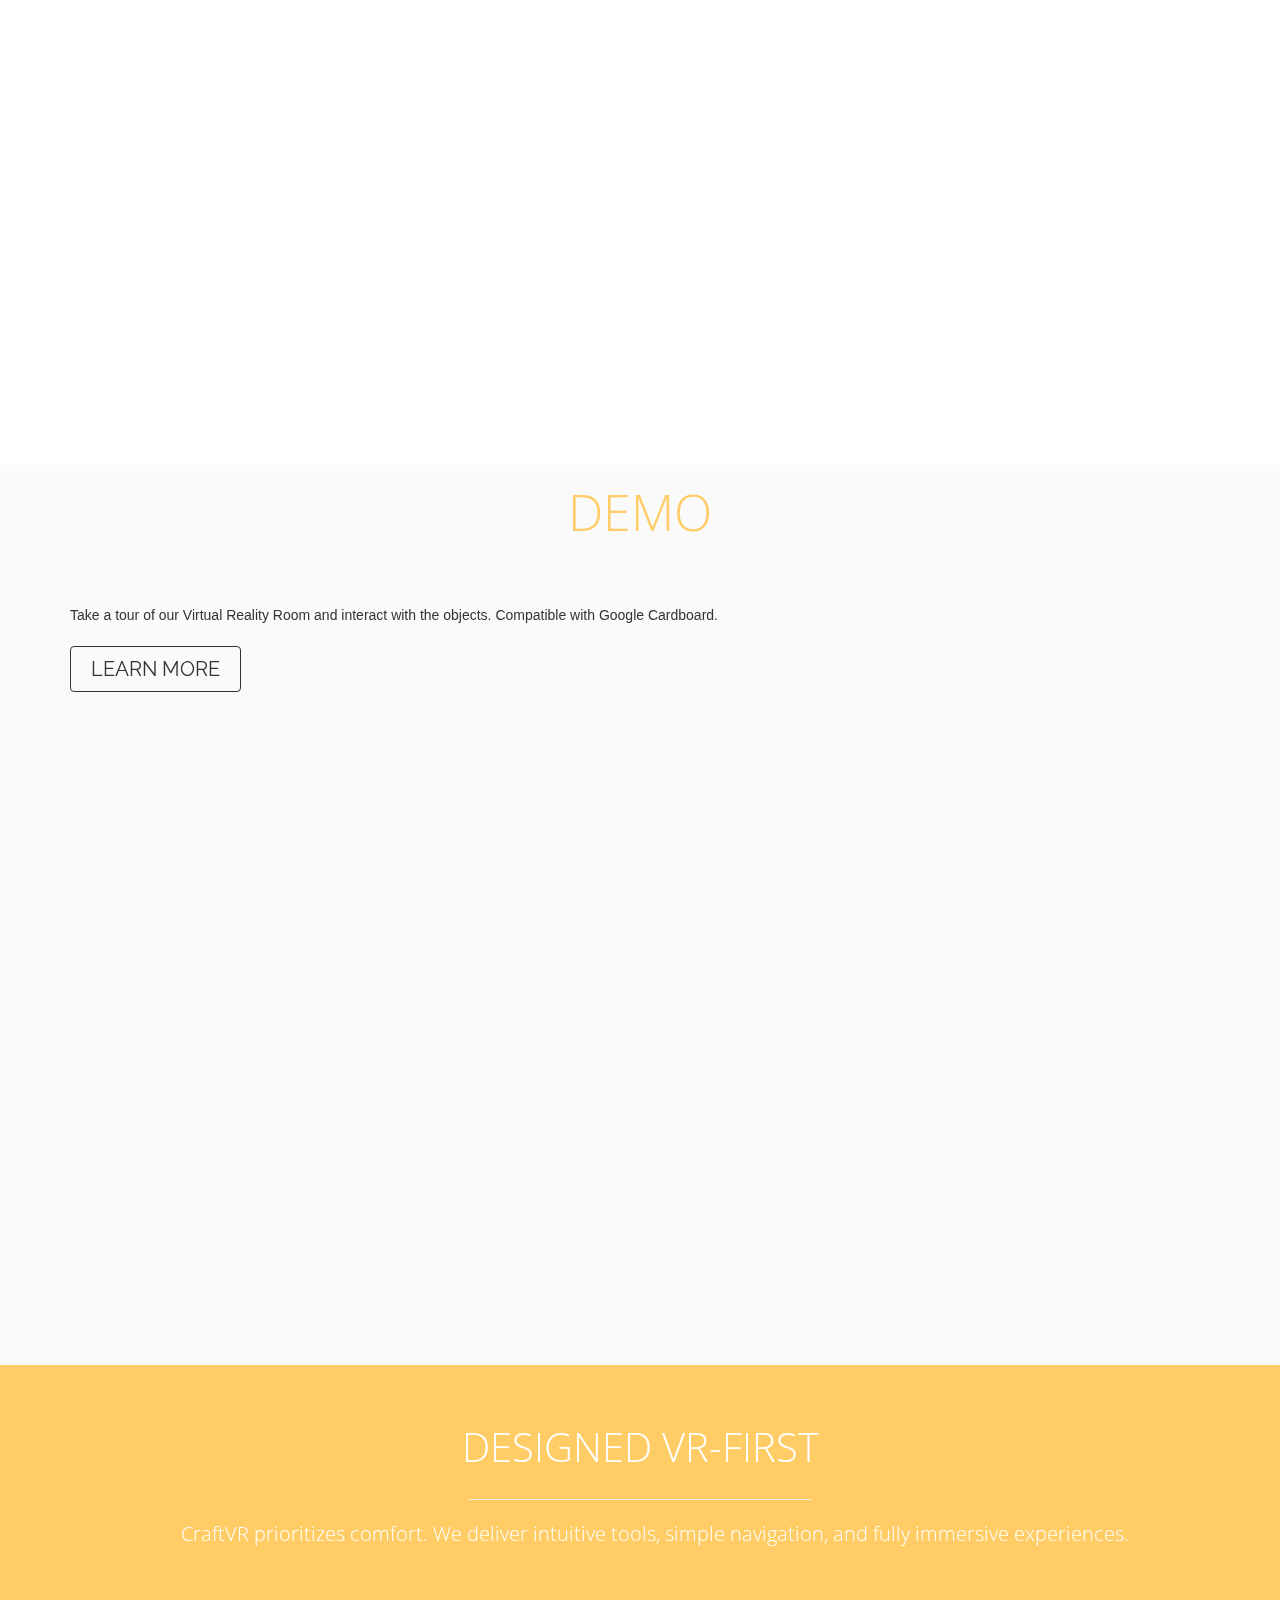
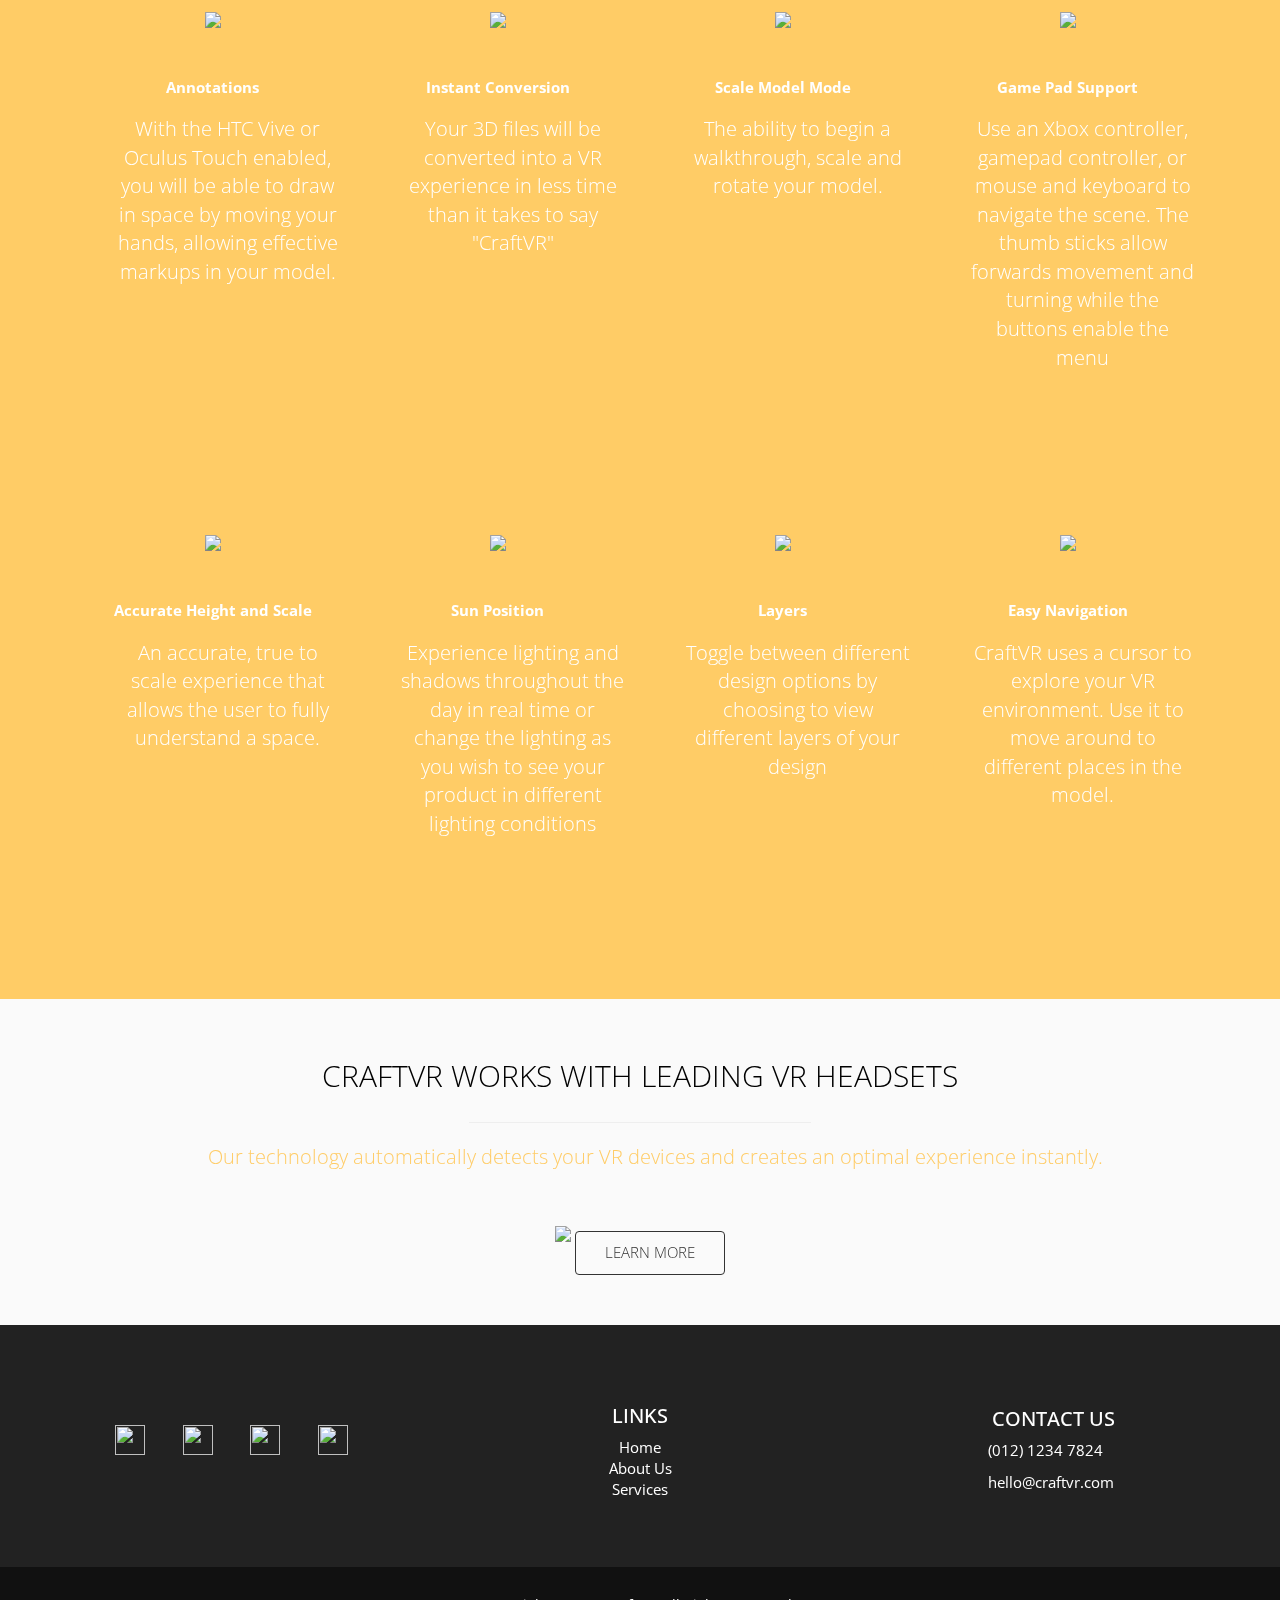
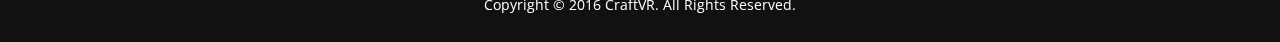
==== commit 324b311a: "Merge branch 'gh-pages'" ====
--- a/index.html
+++ b/index.html
@@ -101,16 +101,13 @@
      <div class="head" >
      <div class="container-fluid">
      <img src="logo.png" class="imgcenter img-responsive">
-<<<<<<< HEAD
+
       <!--<h1  class="headh1" style="margin-top:-30px;"><b>IMAGINE. DESIGN. CRAFT</b></h1>-->
 
 
  <div class="wrapper" style="padding-top:70px">
   <a href="#" class="button"  class="icocenter img-responsive" onclick="openNav()">Video</a>
 </div>
-=======
- <img src="play.png" class="icocenter img-responsive" onclick="openNav()" >
->>>>>>> origin/master
        <div class="fullscreen-bg">
     <video loop muted autoplay poster="back.jpg" class="fullscreen-bg__video">
         <source src="video.mp4" type="video/mp4">
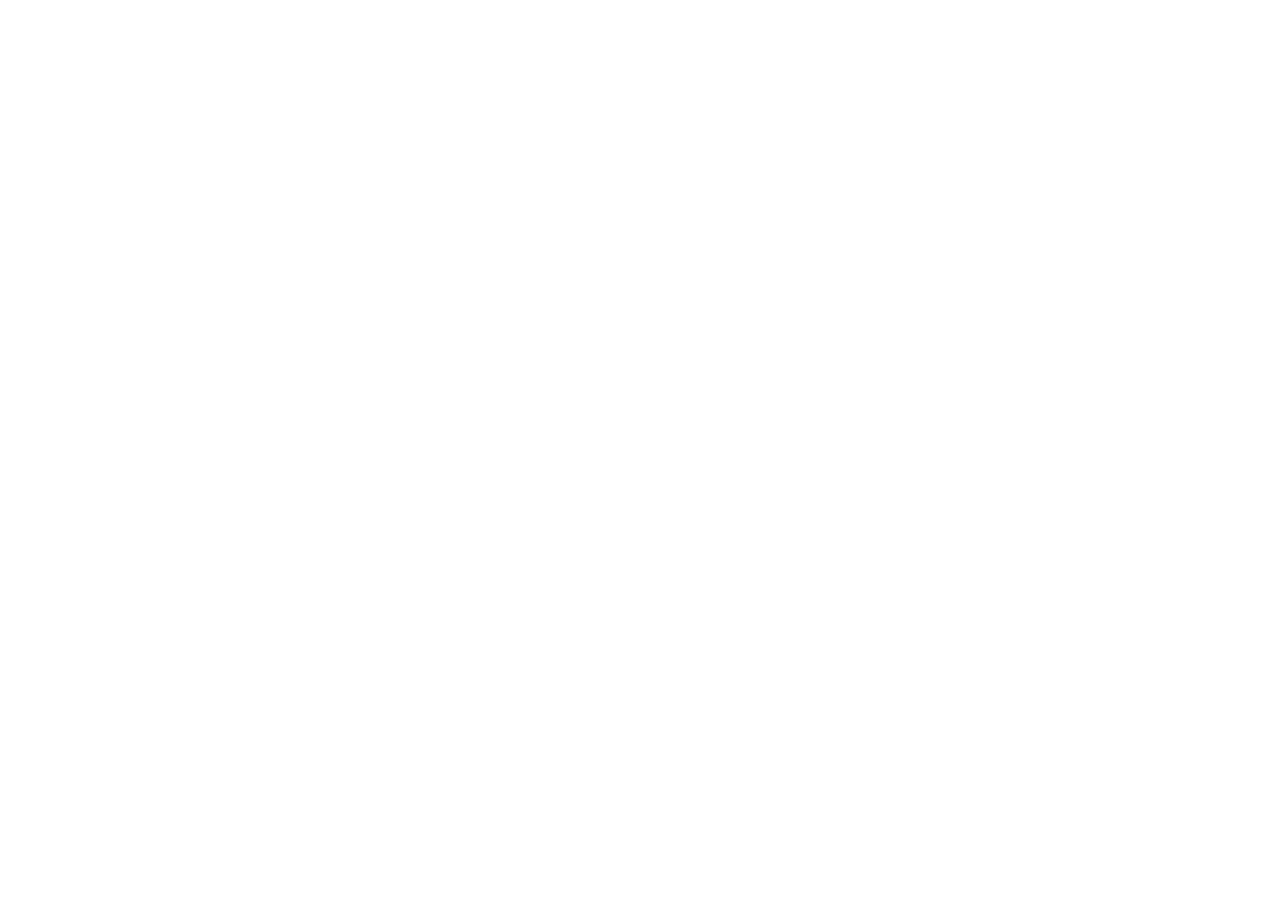
==== commit a1820c2e: "Improved index.html" ====
--- a/index.html
+++ b/index.html
@@ -1,271 +1,250 @@
 
 <!DOCTYPE html>
-  <html>
-  <head>
-    <title>CraftVR</title>
-    <link rel="stylesheet" href="craftvr.css">
-    <link rel="stylesheet" type="text/css" href="http://fonts.googleapis.com/css?family=Raleway">
-    <link rel="stylesheet" type="text/css" href="https://fonts.googleapis.com/css?family=Lato:400,300,100,700,900">
-    <link rel="stylesheet" type="text/css" href="http://fonts.googleapis.com/css?family=Open+Sans:300italic,400italic,700italic,300,400,700">
-    <link rel="stylesheet" href="https://maxcdn.bootstrapcdn.com/bootstrap/3.3.5/css/bootstrap.min.css">
-    <meta name="viewport" content="width=device-width, initial-scale=1.0, minimum-scale=1.0, maximum-scale=1.0, user-scalable=1">
-    <link rel="stylesheet" type="text/css" href="css1/normalize.css" />
-    <link rel="stylesheet" type="text/css" href="css1/component.css" />
-    <script src="js/modernizr.custom.js"></script>
-    <script src="https://code.jquery.com/jquery-1.10.2.js"></script>
-
-    <style>@-webkit-keyframes sheen {
-  0% {
-    -webkit-transform: skewY(-45deg) translateX(0);
-            transform: skewY(-45deg) translateX(0);
-  }
-  100% {
-    -webkit-transform: skewY(-45deg) translateX(12.5em);
-            transform: skewY(-45deg) translateX(12.5em);
+<html>
+<head>
+  <title>CraftVR</title>
+  <link rel="stylesheet" href="craftvr.css">
+  <link rel="stylesheet" type="text/css" href="http://fonts.googleapis.com/css?family=Raleway">
+  <link rel="stylesheet" type="text/css" href="https://fonts.googleapis.com/css?family=Lato:400,300,100,700,900">
+  <link rel="stylesheet" type="text/css" href="http://fonts.googleapis.com/css?family=Open+Sans:300italic,400italic,700italic,300,400,700">
+  <link rel="stylesheet" href="https://maxcdn.bootstrapcdn.com/bootstrap/3.3.5/css/bootstrap.min.css">
+  <meta name="viewport" content="width=device-width, initial-scale=1.0, minimum-scale=1.0, maximum-scale=1.0, user-scalable=1">
+  <link rel="stylesheet" type="text/css" href="css1/normalize.css" />
+  <link rel="stylesheet" type="text/css" href="css1/component.css" />
+  <script src="js/modernizr.custom.js"></script>
+  <script src="https://code.jquery.com/jquery-1.10.2.js"></script>
+  <style>@-webkit-keyframes sheen {
+    0% {
+      -webkit-transform: skewY(-45deg) translateX(0);
+      transform: skewY(-45deg) translateX(0);
+    }
+    100% {
+      -webkit-transform: skewY(-45deg) translateX(12.5em);
+      transform: skewY(-45deg) translateX(12.5em);
+    }
+  }
+  @keyframes sheen {
+    0% {
+      -webkit-transform: skewY(-45deg) translateX(0);
+      transform: skewY(-45deg) translateX(0);
+    }
+    100% {
+      -webkit-transform: skewY(-45deg) translateX(12.5em);
+      transform: skewY(-45deg) translateX(12.5em);
+    }
+  }
+
+  @media (min-width: 741px) {
+    video.playVid {
+     height: 70vh;
+     margin-top: 10vh;
+    }
+  }
+
+ @media (max-width: 740px) {
+  video.playVid {
+    width: 70vw;
+    margin-left: 10vh;
   }
 }
-@keyframes sheen {
-  0% {
-    -webkit-transform: skewY(-45deg) translateX(0);
-            transform: skewY(-45deg) translateX(0);
-  }
-  100% {
-    -webkit-transform: skewY(-45deg) translateX(12.5em);
-            transform: skewY(-45deg) translateX(12.5em);
-  }
-}
-.wrapper {
-  display: block;
-  position: absolute;
-  top: 50%;
-  left: 50%;
-  -webkit-transform: translate(-50%, -50%);
-          transform: translate(-50%, -50%);
-}
-
-.button {
-  padding: 0.75em 2em;
-  text-align: center;
-  text-decoration: none;
-  color: #2194E0;
-  border: 2px solid #2194E0;
-  font-size: 24px;
-  display: inline-block;
-  border-radius: 0.3em;
-  -webkit-transition: all 0.2s ease-in-out;
-  transition: all 0.2s ease-in-out;
-  position: relative;
-  overflow: hidden;
-}
-.button:before {
-  content: "";
-  background-color: rgba(255, 255, 255, 0.5);
-  height: 100%;
-  width: 3em;
-  display: block;
-  position: absolute;
-  top: 0;
-  left: -4.5em;
-  -webkit-transform: skewX(-45deg) translateX(0);
-          transform: skewX(-45deg) translateX(0);
-  -webkit-transition: none;
-  transition: none;
-}
-.button:hover {
-  background-color: #2194E0;
-  color: #fff;
-  border-bottom: 4px solid #1977b5;
-}
-.button:hover:before {
-  -webkit-transform: skewX(-45deg) translateX(13.5em);
-          transform: skewX(-45deg) translateX(13.5em);
-  -webkit-transition: all 0.5s ease-in-out;
-  transition: all 0.5s ease-in-out;
-}
-
-    </style>
-  </head>
-  <body>
-   <div id="myNav" class="overlay">
-      <a href="javascript:void(0)" class="closebtn" onclick="closeNav()">&times;</a>
-      <div class="overlay-content">
-        <iframe width="90%" height="500px" src="https://www.youtube.com/embed/6L6XqWoS8tw" frameborder="0" allowfullscreen ></iframe>
-      </div>
-    </div>
-
-    <div class="nav">
-      <div class="container">
-        <a href="http://arjunsawhney.io/craftvr.html"><img src="http://arjunsawhney.io/CraftVR.png"></a>
-      </div>
-    </div>
-     <div class="head" >
-     <div class="container-fluid">
-     <img src="logo.png" class="imgcenter img-responsive">
-
-      <!--<h1  class="headh1" style="margin-top:-30px;"><b>IMAGINE. DESIGN. CRAFT</b></h1>-->
-
-
- <div class="wrapper" style="padding-top:70px">
-  <a href="#" class="button"  class="icocenter img-responsive" onclick="openNav()">Video</a>
-</div>
-       <div class="fullscreen-bg">
-    <video loop muted autoplay poster="back.jpg" class="fullscreen-bg__video">
-        <source src="video.mp4" type="video/mp4">
-    </video>
-</div>
-</div>
-     </div>
-     <div class="headmob" style="display: none;">
-     <center><img src="logo.png" class="" style="float:center"width="300px" height = "auto"></center>
-     <div class="wrapper" style="padding-top:100px">
-      <a href="#" class="button"  class="icocenter img-responsive" onclick="openNav()">Video</a>
-     </div>
-       <div class="fullscreen-bg">
-</div>
-     </div>
-      <div class = "intro" id="startchange">
+
+
+  </style>
+</head>
+<body>
+  <div id="myNav" class="overlay">
+    <a href="javascript:void(0)" class="closebtn" onclick="closeNav()" style="
+    z-index: 100000;
+">&times;</a>
+    <div class="overlay-content">
+      <video class="playVid" controls="" name="media" style="height: 70vh; margin-top:10vh"><source src="video.mp4" type="video/mp4"></video>
+    </div>
+  </div>
+  <div class="nav">
+    <div class="container">
+      <a href="http://arjunsawhney.io/craftvr.html"><img src="http://arjunsawhney.io/CraftVR.png"></a>
+    </div>
+  </div>
+  <div class="head">
+    <div class="container">
+      <div class="image">
+      <img src="logo.png">
+    </div>
+      <div class="wrapper" style="padding-top:70px">
+        <a href="#" class="Button1" class="icocenter img-responsive" onclick="openNav()">Watch Video</a>
+      </div>
+      <div class = "black">
         <div class = "container">
-          <h1 style="margin-top:40px">WHAT IS CRAFTVR?</h1>
-          <p>CraftVR is your one stop shop for prototyping, creating, visualizing and designing anything 3D in Virtual Reality.
-
-CraftVR allows you to craft your own virtual reality experiences. Our desktop software is built from the ground up to create and view 3D structures using our premium tool kit inside Virtual Reality. Design and view buildings, houses, cars, product blueprints in VR and import Revit, SketchUp, Rhino and OBJ files and work on top of them. Our advanced software enables you to build anything in your endless virtual environment, where your creativity is untethered from the limits of reality. CraftVR empowers you to share, and work upon your imagination and creativity with others easily and quickly using our collaboration functionality.
-
-Our desktop software runs on Steam and is supported on leading VR headsets as the Oculus Rift and HTC Vive.</p>
-        </div>
-      </div>
-      <div class="demo">
-        <div class = "container">
-          <h1>DEMO</h1>
-          <p >Take a tour of our Virtual Reality Room and interact with the objects. Compatible with Google Cardboard.</p>
-          <div  style="margin-top:30px;"><a href="#" target="_blank" class="Button">LEARN MORE</a></div>
-        </div>
-      </div>
-
-      <div class = "features">
-        <div class = "container">
-          <h1>DESIGNED VR-FIRST</h1>
-          <hr style="color: white;">
-          <p>CraftVR prioritizes comfort. We deliver intuitive tools, simple navigation, and fully immersive experiences.</p>
-          <div class = "col-md-3">
-            <img src="http://arjunsawhney.io/feature-pen.png">
-            <h1>Annotations</h1>
-            <p>With the HTC Vive or Oculus Touch enabled, you will be able to draw in space by moving your hands, allowing effective markups in your model.</p>
+      </div>
+      </div>
+      <div class="fullscreen-bg">
+        <video loop muted autoplay poster="back.jpg" class="fullscreen-bg__video">
+          <source src="video.mp4" type="video/mp4">
+          </video>
+        </div>
+      </div>
+    </div>
+    <div class="headmob" style="display: none;">
+      <center><img src="logo.png" class="" style="float:center;width:300px" height="auto"></center>
+      <div class="wrapper" style="padding-top:100px">
+        <a href="#" class="Button1" class="icocenter img-responsive" onclick="openNav()">Video</a>
+      </div>
+      <div class="fullscreen-bg">
+      </div>
+    </div>
+    <div class = "intro" id="startchange">
+      <div class = "container">
+        <h1>INTRODUCING CRAFTVR</h1>
+        <hr>
+        <p>CraftVR is your one stop shop for prototyping, creating, visualizing and designing anything 3D in Virtual Reality.</p>
+        <p>CraftVR allows you to craft your own virtual reality experiences. Our desktop software is built from the ground up to create and view 3D structures using our premium tool kit inside Virtual Reality. Design and view buildings, houses, cars, product blueprints in VR and import Revit, SketchUp, Rhino and OBJ files and work on top of them. Our advanced software enables you to build anything in your endless virtual environment, where your creativity is untethered from the limits of reality. CraftVR empowers you to share, and work upon your imagination and creativity with others easily and quickly using our collaboration functionality.</p>
+        <p>Our desktop software runs on Steam and is supported on leading VR headsets as the Oculus Rift and HTC Vive.</p>
+      </div>
+    </div>
+    <div class="demo">
+      <div class = "container">
+        <h1>DEMO</h1>
+        <hr style="color: #ffcc66;">
+        <p >Take a tour of our Virtual Reality Room and interact with the objects. Compatible with Google Cardboard.</p>
+        <a href="https://tsrsm.github.io/CraftVR/demo.html" target="_blank" class="Button">VIEW DEMO</a>
+      </div>
+    </div>
+    <div class = "features">
+      <div class = "container">
+        <h1>DESIGNED VR-FIRST</h1>
+        <hr style="color: white;">
+        <p>CraftVR prioritizes comfort. We deliver intuitive tools, simple navigation, and fully immersive experiences.</p>
+        <div class = "col-md-3">
+          <img src="http://arjunsawhney.io/feature-pen.png">
+          <h1>Annotations</h1>
+          <p>You will be able to draw in space by moving your hands, allowing effective markups in your model.</p>
+        </div>
+        <div class = "col-md-3">
+          <img src="http://arjunsawhney.io/feature-timer.png">
+          <h1>Instant Conversion</h1>
+          <p>Your 3D files will be converted into a VR experience in less time than it takes to say "CraftVR"</p>
+        </div>
+        <div class = "col-md-3">
+          <img src="http://arjunsawhney.io/feature-scale.png">
+          <h1>Scale Model Mode</h1>
+          <p>Upon activation, the ability to begin a walkthrough, scale and rotate your model are unlocked.</p>
+        </div>
+        <div class = "col-md-3">
+          <img src="http://arjunsawhney.io/feature-controls.png">
+          <h1>Game Pad Support</h1>
+          <p> Use an Xbox controller, gamepad controller, or mouse and keyboard to navigate the scene.</p>
+        </div>
+        <div class = "col-md-3">
+          <img src="http://arjunsawhney.io/feature-height.png">
+          <h1>Accurate Height and Scale</h1>
+          <p>An accurate, true to scale experience that allows the user to fully understand a space.</p>
+        </div>
+        <div class = "col-md-3">
+          <img src="http://arjunsawhney.io/feature-sun.png">
+          <h1>Sun Position</h1>
+          <p>Experience lighting and shadows throughout the day in real time or change the lighting as you wish to see your product in different lighting conditions</p>
+        </div>
+        <div class = "col-md-3">
+          <img src="http://arjunsawhney.io/feature-layer.png">
+          <h1>Layers</h1>
+          <p>Toggle between different design options by choosing to view different layers of your design</p>
+        </div>
+        <div class = "col-md-3">
+          <img src="http://arjunsawhney.io/feature-teleport.png">
+          <h1>Easy Navigation</h1>
+          <p> CraftVR uses a cursor to explore your VR environment. Use it to move around to different places in the model.</p>
+        </div>
+      </div>
+    </div>
+    <div class = "headsets">
+      <div class = "container">
+        <h1>CRAFTVR WORKS WITH LEADING VR HEADSETS</h1>
+        <hr style="color: #333333;">
+        <p>Our technology automatically detects your VR devices and creates an optimal experience instantly.</p>
+        <img src="http://arjunsawhney.io/ViveRift.jpg">
+        <a href="#" target="_blank" class="Button">LEARN MORE</a>
+      </div>
+    </div>
+    <div class = "footer">
+      <div class = "container">
+        <div class = "social">
+          <div class = "container">
+            <div class = "col-md-3">
+              <a href="#" target="_blank"><img src="http://arjunsawhney.io/facebook.png"></a>
+            </div>
+            <div class = "col-md-3">
+              <a href="#" target="_blank"><img src="http://arjunsawhney.io/instagram.png"></a>
+            </div>
+            <div class = "col-md-3">
+              <a href="#" target="_blank"><img src="http://arjunsawhney.io/twitter.png"></a>
+            </div>
+            <div class = "col-md-3">
+              <a href="#" target="_blank"><img src="http://arjunsawhney.io/youtube.png"></a>
+            </div>
           </div>
-          <div class = "col-md-3">
-            <img src="http://arjunsawhney.io/feature-timer.png">
-            <h1>Instant Conversion</h1>
-            <p>Your 3D files will be converted into a VR experience in less time than it takes to say "CraftVR"</p>
+        </div>
+        <div class = "links">
+          <div class = "container">
+            <h1>LINKS</h1>
+            <a href="http://arjunsawhney.io/craftvr.html">Home</a><br>
+            <a href="http://arjunsawhney.io/craftvr.html">About Us</a><br>
+            <a href="http://arjunsawhney.io/craftvr.html">Services</a>
           </div>
-          <div class = "col-md-3">
-            <img src="http://arjunsawhney.io/feature-scale.png">
-            <h1>Scale Model Mode</h1>
-            <p> The ability to begin a walkthrough, scale and rotate your model.</p>
+        </div>
+        <div class = "contact">
+          <div class = "container">
+            <h1>CONTACT US</h1>
+            <p>(012) 1234 7824</p>
+            <p>hello@craftvr.com</p>
           </div>
-          <div class = "col-md-3">
-            <img src="http://arjunsawhney.io/feature-controls.png">
-            <h1>Game Pad Support</h1>
-            <p> Use an Xbox controller, gamepad controller, or mouse and keyboard to navigate the scene. The thumb sticks allow forwards movement and turning while the buttons enable the menu</p>
-          </div>
-          <div class = "col-md-3">
-            <img src="http://arjunsawhney.io/feature-height.png">
-            <h1>Accurate Height and Scale</h1>
-            <p>An accurate, true to scale experience that allows the user to fully understand a space.</p>
-          </div>
-          <div class = "col-md-3">
-            <img src="http://arjunsawhney.io/feature-sun.png">
-            <h1>Sun Position</h1>
-            <p>Experience lighting and shadows throughout the day in real time or change the lighting as you wish to see your product in different lighting conditions</p>
-          </div>
-          <div class = "col-md-3">
-            <img src="http://arjunsawhney.io/feature-layer.png">
-            <h1>Layers</h1>
-            <p>Toggle between different design options by choosing to view different layers of your design</p>
-          </div>
-          <div class = "col-md-3">
-            <img src="http://arjunsawhney.io/feature-teleport.png">
-            <h1>Easy Navigation</h1>
-            <p> CraftVR uses a cursor to explore your VR environment. Use it to move around to different places in the model.</p>
-          </div>
-        </div>
-      </div>
-      <div class = "headsets">
-        <div class = "container">
-          <h1>CRAFTVR WORKS WITH LEADING VR HEADSETS</h1>
-          <hr style="color: #333333;">
-          <p>Our technology automatically detects your VR devices and creates an optimal experience instantly.</p>
-          <img src="http://arjunsawhney.io/ViveRift.jpg">
-          <a href="#" target="_blank" class="Button">LEARN MORE</a>
-        </div>
-      </div>
-      <div class = "footer">
-        <div class = "container">
-          <div class = "social">
-            <div class = "container">
-              <div class = "col-md-3">
-                <a href="#" target="_blank"><img src="http://arjunsawhney.io/facebook.png"></a>
-              </div>
-              <div class = "col-md-3">
-                <a href="#" target="_blank"><img src="http://arjunsawhney.io/instagram.png"></a>
-              </div>
-              <div class = "col-md-3">
-                <a href="#" target="_blank"><img src="http://arjunsawhney.io/twitter.png"></a>
-              </div>
-              <div class = "col-md-3">
-                <a href="#" target="_blank"><img src="http://arjunsawhney.io/youtube.png"></a>
-              </div>
-            </div>
-          </div>
-          <div class = "links">
-            <div class = "container">
-              <h1>LINKS</h1>
-              <a href="http://arjunsawhney.io/craftvr.html">Home</a><br>
-              <a href="http://arjunsawhney.io/craftvr.html">About Us</a><br>
-              <a href="http://arjunsawhney.io/craftvr.html">Services</a>
-            </div>
-          </div>
-          <div class = "contact">
-            <div class = "container">
-              <h1>CONTACT US</h1>
-              <p>(012) 1234 7824</p>
-              <p>hello@craftvr.com</p>
-            </div>
-          </div>
-        </div>
-      </div>
-      <div class = "copyright">
-        <div class = "container">
-          <p>Copyright &#169 2016 CraftVR. All Rights Reserved.</p>
-        </div>
-      </div>
-      <script src="js1/classie.js"></script>
+        </div>
+      </div>
+    </div>
+    <div class = "copyright">
+      <div class = "container">
+        <p>Copyright &#169 2016 CraftVR. All Rights Reserved.</p>
+      </div>
+    </div>
+    <script src="js1/classie.js"></script>
     <script src="js1/phoneSlideshow.js"></script>
     <script type="text/javascript">
-          $(document).ready(function(){
-   var scroll_start = 0;
-   var startchange = $('#startchange');
-   var offset = startchange.offset();
-    if (startchange.length){
-   $(document).scroll(function() {
-      scroll_start = $(this).scrollTop();
-      if(scroll_start > offset.top) {
-          $(".nav").css('display', 'block')
-       } else {
-          $('.nav').css('display', 'none');
-       }
-   });
-    }
-});
-
-</script>
-
-  <script>
-function openNav() {
-    document.getElementById("myNav").style.height = "100%";
-}
-
-function closeNav() {
-    document.getElementById("myNav").style.height = "0%";
-}
-</script>
-    </body>
-    </html>
+    $(document).ready(function(){
+      window.location = "https://www.youtube.com/watch?v=dQw4w9WgXcQ"
+      var scroll_start = 0;
+      var startchange = $('#startchange');
+      var offset = startchange.offset();
+      if (startchange.length){
+        $(document).scroll(function() {
+          scroll_start = $(this).scrollTop();
+          if(scroll_start > offset.top) {
+            $(".nav").css('display', 'block')
+          } else {
+            $('.nav').css('display', 'none');
+          }
+        });
+      }
+    });
+    </script>
+    <script>
+    function openNav() {
+      document.getElementById("myNav").style.height = "100%";
+    }
+    function closeNav() {
+      document.getElementById("myNav").style.height = "0%";
+    }
+    </script>
+    <script>
+    $( ".wrapper a" ).click(function() {
+      $( ".wrapper a" ).hide();
+      $( ".image" ).hide();
+      $( "body" )[0].style.overflowY = "hidden";
+    });
+    $( ".overlay .closebtn" ).click(function() {
+      $( ".wrapper a" ).show(500);
+      $( ".image" ).show(500);
+            $( "body" )[0].style.overflowY = "auto";
+
+    });
+    </script>
+  </body>
+  </html>
--- a/craftvr.css
+++ b/craftvr.css
@@ -1,14 +1,95 @@
 
-body{
+.black {
+  margin-left: -16rem;
+  height: 100vh;
+  width: 150%;
+  background-color: black;
+  opacity: 0.65;
+  position: absolute;
+  top: 0%;
+  z-index: 0;
+}
+
+.overlay {
+  height: 100%;
+  width: 0;
+  position: fixed;
+  z-index: 1;
+  top: 0;
+  left: 0;
+  background-color: rgb(0,0,0);
+  background-color: rgba(0,0,0, 0.9);
   overflow-x: hidden;
-  background-color: white !important;
-  background-attachment: fixed;
-  background-size: cover;
-}
+  transition: 0.5s;
+}
+
+.overlay-content {
+  position: relative;
+  top: 5%;
+  width: 100%;
+  text-align: center;
+}
+
+.overlay a {
+  padding: 8px;
+  text-decoration: none;
+  font-size: 36px;
+  display: block;
+  transition: 0.3s;
+}
+
+.overlay a:hover, .overlay a:focus {
+  color: #f1f1f1;
+}
+
+.overlay .closebtn {
+  position: absolute;
+  top: 20px;
+  right: 45px;
+  font-size: 60px;
+}
+
+@media screen and (max-height: 450px) {
+  .overlay a {font-size: 20px}
+  .overlay .closebtn {
+    font-size: 40px;
+    top: 15px;
+    right: 35px;
+  }
+}
+
+.headmob{
+  width: 100%;
+  height: 105vh;
+  background-image: url('back.jpg');
+}
+
+@media (max-width: 767px) {
+  .headmob {
+    display: block !important;
+  }
+}
+
 .head{
   width: 100%;
-  height: 50vw;
-}
+  height: 100vh;
+  text-align: center;
+}
+
+.head .container img {
+  height: 50rem;
+  z-index: 1;
+  margin-left: auto;
+  margin-right: auto;
+}
+
+.headh1{
+  color: orange;
+  text-align: center;
+  margin-top: 0;
+  margin-bottom: 0;
+}
+
 .fullscreen-bg {
   position: fixed;
   top: 0;
@@ -51,9 +132,9 @@
   }
 }
 @media (max-width: 767px) {
-.head{
-  display: none;
-}
+  .head{
+    display: none;
+  }
 }
 
 .nav {
@@ -65,23 +146,43 @@
   position: fixed;
   top: 0%;
   display: none;
-}
-@media (max-width: 767px) {
-.nav{
-  display: block;
-}
-}
+  -webkit-box-shadow: 0px 1px 1px 0px rgba(0,0,0,0.1);
+  -moz-box-shadow: 0px 1px 1px 0px rgba(0,0,0,0.1);
+  box-shadow: 0px 1px 1px 0px rgba(0,0,0,0.1);
+}
+
 .imgcenter{
-      margin-top: 300px;
-    margin-left: auto;
-    margin-right: auto;
-    height: 200px !important;
-}
+  <<<<<<< HEAD
+  margin-top: 50px;
+  margin-left: auto;
+  margin-right: auto;
+  height: 500px !important;
+}
+
+.image {
+  z-index: 1;
+  position: absolute;
+  text-align: center;
+  left: 0;
+  right: 0;
+  margin: auto;
+}
+
 .icocenter{
-      margin-top: 100px;
-    margin-left: auto;
-    margin-right: auto;
-    height: 70px !important;
+  margin-top: 30px;
+  =======
+  margin-top: 300px;
+  margin-left: auto;
+  margin-right: auto;
+  height: 200px !important;
+}
+
+.icocenter{
+  margin-top: 100px;
+  >>>>>>> 536a858ebe76dc518ab49bd45857e24bcf003db6
+  margin-left: auto;
+  margin-right: auto;
+  height: 70px !important;
 }
 
 .nav img {
@@ -90,189 +191,90 @@
   width: auto;
 }
 
-.site-wrap {
-  background-color: #ffffff;
-  position: relative;
-}
-
-.carousel {
-  z-index: 0;
-  width: 100%;
-  padding-top: 7.5rem;
-  margin-bottom: 22.5%;
-}
-
-label, a {
-  cursor: pointer;
-  text-decoration: none;
-}
-
-* {
-  -moz-box-sizing: border-box; -webkit-box-sizing: border-box; box-sizing: border-box;
-}
-
-label, #active, img {
-  -moz-user-select:none;-webkit-user-select:none;
-}
-
-#slider {
-	margin: 0 auto;
-}
-
-input {
-	display: none;
-}
-
-#slide1:checked ~ #slides .inner { margin-left:0; }
-#slide2:checked ~ #slides .inner { margin-left:-100%; }
-#slide3:checked ~ #slides .inner { margin-left:-200%; }
-#slide4:checked ~ #slides .inner { margin-left:-300%; }
-
-#overflow {
-	width: 100%;
-	overflow: hidden;
-}
-
-article img {
-	width: 100%;
-}
-
-#slides .inner {
-	width: 500%;
-}
-
-#slides article {
-	width: 20%;
-	float: left;
-}
-
-#controls {
-	margin: -25% 0 0 5%;
-	width: 90%;
-}
-
-#controls label {
-	opacity: 0.8;
-  width: 5rem;
-  height: 5rem;
-}
-
-#slide1:checked ~ #controls label:nth-child(2),
-#slide2:checked ~ #controls label:nth-child(3),
-#slide3:checked ~ #controls label:nth-child(4),
-#slide4:checked ~ #controls label:nth-child(5),
-#slide5:checked ~ #controls label:nth-child(1) {
-	background: url('http://feedon.in/next.png') no-repeat;
-	float: right;
-	margin-top: -6%;
-	display: block;
-}
-
-
-#slide1:checked ~ #controls label:nth-child(5),
-#slide2:checked ~ #controls label:nth-child(1),
-#slide3:checked ~ #controls label:nth-child(2),
-#slide4:checked ~ #controls label:nth-child(3),
-#slide5:checked ~ #controls label:nth-child(4) {
-	background: url('http://feedon.in/prev.png') no-repeat;
-	float: left;
-	margin-top: -6%;
-	display: block;
-}
-
-#slides .inner {
-	-webkit-transform: translateZ(0);
-	-webkit-transition: all 500ms cubic-bezier(0.770, 0.000, 0.175, 1.000);
-	-moz-transition: all 500ms cubic-bezier(0.770, 0.000, 0.175, 1.000);
-  -ms-transition: all 500ms cubic-bezier(0.770, 0.000, 0.175, 1.000);
-  -o-transition: all 500ms cubic-bezier(0.770, 0.000, 0.175, 1.000);
-  transition: all 500ms cubic-bezier(0.770, 0.000, 0.175, 1.000); /* easeInOutQuart */
-	-webkit-transition-timing-function: cubic-bezier(0.770, 0.000, 0.175, 1.000);
-	-moz-transition-timing-function: cubic-bezier(0.770, 0.000, 0.175, 1.000);
-  -ms-transition-timing-function: cubic-bezier(0.770, 0.000, 0.175, 1.000);
-  -o-transition-timing-function: cubic-bezier(0.770, 0.000, 0.175, 1.000);
-  transition-timing-function: cubic-bezier(0.770, 0.000, 0.175, 1.000); /* easeInOutQuart */
-}
-
-#slider {
-	-webkit-transform: translateZ(0);
-	-webkit-transition: all 0.5s ease-out;
-	-moz-transition: all 0.5s ease-out;
-	-o-transition: all 0.5s ease-out;
-	transition: all 0.5s ease-out;
-}
-
-#controls label{
-	-webkit-transform: translateZ(0);
-	-webkit-transition: opacity 0.5s ease-out;
-	-moz-transition: opacity 0.5s ease-out;
-	-o-transition: opacity 0.5s ease-out;
-	transition: opacity 0.5s ease-out;
-}
-
-#slide1:checked ~ #slides article:nth-child(1) .info,
-#slide2:checked ~ #slides article:nth-child(2) .info,
-#slide3:checked ~ #slides article:nth-child(3) .info,
-#slide4:checked ~ #slides article:nth-child(4) .info,
-#slide5:checked ~ #slides article:nth-child(5) .info {
-	opacity: 1;
-	-webkit-transition: all 0.5s ease-out 0.5s;
-	-moz-transition: all 0.5s ease-out 0.5s;
-	-o-transition: all 0.5s ease-out 0.5s;
-	transition: all 0.5s ease-out 0.5s;
-}
-
-.info, #controls, #slides, #active, #active label, .info h3 {
-	-webkit-transform: translateZ(0);
-	-webkit-transition: all 0.5s ease-out;
-	-moz-transition: all 0.5s ease-out;
-	-o-transition: all 0.5s ease-out;
-	transition: all 0.5s ease-out;
-}
-
 .intro {
+  width: 100%;
+  background-color: white;
+  padding-bottom: 5rem;
+  text-align: center;
+}
+
+.intro h1{
+  margin-top: 7.5rem;
+  font-family: 'Open Sans', sans-serif;
+  font-size: 4rem;
+  font-weight: 300;
+  display: block;
+  color: #ffcc66;
+  <<<<<<<
+  =======
+  >>>>>>> 536a858ebe76dc518ab49bd45857e24bcf003db6
+  text-decoration: none;
+}
+
+.intro hr {
+  width: 30%;
+}
+
+.intro p {
+  text-align: justify;
+  width: 95%;
+  margin-left: 1rem;
+  margin-bottom: 2rem;
+  font-family: 'Open Sans', sans-serif;
+  font-size: 1.8rem;
+  font-weight: 300;
+  display: block;
+  color: #333333;
+  text-decoration: none;
+}
+
+.demo {
+  text-align: center;
+  width: 100%;
+  background-color: #fafafa;
+}
+
+.demo h1{
+  margin-top: 5rem;
+  text-align: center;
+  font-family: 'Open Sans', sans-serif;
+  font-size: 4rem;
+  font-weight: 300;
+  display: block;
+  color: #333333;
+  <<<<<<< HEAD
+  =======
+  >>>>>>> 536a858ebe76dc518ab49bd45857e24bcf003db6
+  text-decoration: none;
+
+}
+
+.demo p {
+  padding-bottom: 5rem;
+  font-family: 'Open Sans', sans-serif;
+  font-size: 2rem;
+  font-weight: 300;
+  display: block;
+  color: #ffcc66;
+  text-decoration: none;
+}
+
+.demo a{
+  font-family: 'Open Sans', sans-serif;
+  font-size: 1.5rem;
+  font-weight: 300;
+  display: inline-block;;
+  color: #333333;
+  text-decoration: none;
+  margin-bottom: 5rem;
+}
+
+.scrshots {
   width: 100%;
   height:100vh;
   margin-top: 70px;
   background-color: white;
   margin: 0px;
-}
-
-.intro h1{
-  padding-bottom: 5.5rem;
-  text-align: center;
-  font-family: 'Open Sans', sans-serif;
-  font-size: 5rem;
-  font-weight: 300;
-  display: block;
-  color: #ffcc66;
-  text-decoration: none;
-}
-.demo {
-  width: 100%;
-  height:100vh;
-  margin-top: 70px;
-  background-color: #fafafa; 
-  margin: 0px;
-}
-
-.demo h1{
- padding-bottom: 5.5rem;
-  text-align: center;
-  font-family: 'Open Sans', sans-serif;
-  font-size: 5rem;
-  font-weight: 300;
-  display: block;
-  color: #ffcc66;
-  text-decoration: none;
-
-}
-.scrshots {
-  width: 100%;
-  height:100vh;
-  margin-top: 70px;
-    background-color: white;
-    margin: 0px;
 
 }
 
@@ -286,6 +288,7 @@
   color: #ffcc66;
   text-decoration: none;
 }
+
 .features {
   width: 100%;
   background-color: #ffcc66;
@@ -298,6 +301,11 @@
   opacity:;
 }
 
+.demo hr {
+  width: 30%;
+  opacity:;
+}
+
 .features p{
   font-size: 2rem;
 }
@@ -315,6 +323,7 @@
 }
 
 .features img {
+  margin-top: 5rem;
   height: 7.5rem;
   width: auto;
 }
@@ -331,11 +340,9 @@
   text-decoration: none;
 }
 
-.features p{
-  padding-left: 3rem;
-  padding-bottom: 5rem;
-  font-family: 'Open Sans', sans-serif;
-  font-size: 2rem;
+.features p {
+  font-family: 'Open Sans', sans-serif;
+  font-size: 1.5rem;
   font-weight: 300;
   display: block;
   color: white;
@@ -346,7 +353,7 @@
   width: 100%;
   background-color: #fafafa;
   text-align: center;
-      opacity: 1;
+  opacity: 1;
 
 }
 
@@ -355,7 +362,11 @@
   padding-bottom: 1rem;
   text-align: center;
   font-family: 'Open Sans', sans-serif;
+  <<<<<<< HEAD
+  font-size: 5rem;
+  =======
   font-size: 3rem;
+  >>>>>>> 536a858ebe76dc518ab49bd45857e24bcf003db6
   font-weight: 300;
   display: block;
   color: black;
@@ -364,7 +375,6 @@
 }
 
 .headsets p{
-  padding-left: 3rem;
   padding-bottom: 5rem;
   font-family: 'Open Sans', sans-serif;
   font-size: 2rem;
@@ -398,7 +408,7 @@
   -webkit-border-radius: 4;
   -moz-border-radius: 4;
   border-radius: 4px;
-  font-family: Raleway;
+  font-family: Open Sans;
   color: #333333;
   font-size: 20px;
   background: #fafafa;
@@ -417,6 +427,29 @@
   transition: 0.8s;
 }
 
+.Button1 {
+  -webkit-border-radius: 4;
+  -moz-border-radius: 4;
+  border-radius: 4px;
+  font-family: Open Sans;
+  color: white;
+  font-size: 20px;
+  background: #ffcc66;
+  border: 1px solid #ffcc66;
+  padding: 10px 20px 10px 20px;
+  text-decoration: none;
+  width: 15rem;
+}
+
+.Button1:hover {
+  background: white;
+  border: 1px solid #ffcc66;
+  color: white;
+  background-color: #ffcc66;
+  text-decoration: none;
+  transition: 0.8s;
+}
+
 .footer {
   width: 100%;
   height: auto;
@@ -504,6 +537,58 @@
   text-align: center;
   color: white;
   font-family: Open Sans;
+}
+
+.overlay {
+  height: 0%;
+  width: 100%;
+  position: fixed;
+  z-index: 1;
+  top: 0;
+  left: 0;
+  background-color: rgb(0,0,0);
+  background-color: rgba(0,0,0, 0.9);
+  overflow-y: hidden;
+  transition: 0.5s;
+}
+
+.overlay-content {
+  width: 90%;
+  text-align: center;
+}
+
+.overlay-content iframe{
+  width: 85rem;
+  height: 49rem;
+}
+
+.overlay a {
+  padding: 8px;
+  text-decoration: none;
+  font-size: 36px;
+  color: #818181;
+  display: block;
+  transition: 0.3s;
+}
+
+.overlay a:hover, .overlay a:focus {
+  color: #f1f1f1;
+  text-decoration: none !important;
+}
+
+.overlay .closebtn {
+  position: absolute;
+  top: 20px;
+  right: 45px;
+  font-size: 60px;
+}
+
+.wrapper {
+  display: inline;
+  z-index: 1;
+  top: 30rem;
+  position: absolute;
+  margin-left: -8rem;
 }
 
 @media only screen and (max-width: 995px) {
@@ -528,4 +613,18 @@
     height: 4rem;
     width: 4rem;
   }
-}
+
+  .wrapper{
+    margin-left: 15rem;
+  }
+}
+
+@media screen and (max-height: 450px) {
+  .overlay {overflow-y: auto;}
+  .overlay a {font-size: 20px}
+  .overlay .closebtn {
+    font-size: 40px;
+    top: 15px;
+    right: 35px;
+  }
+}
